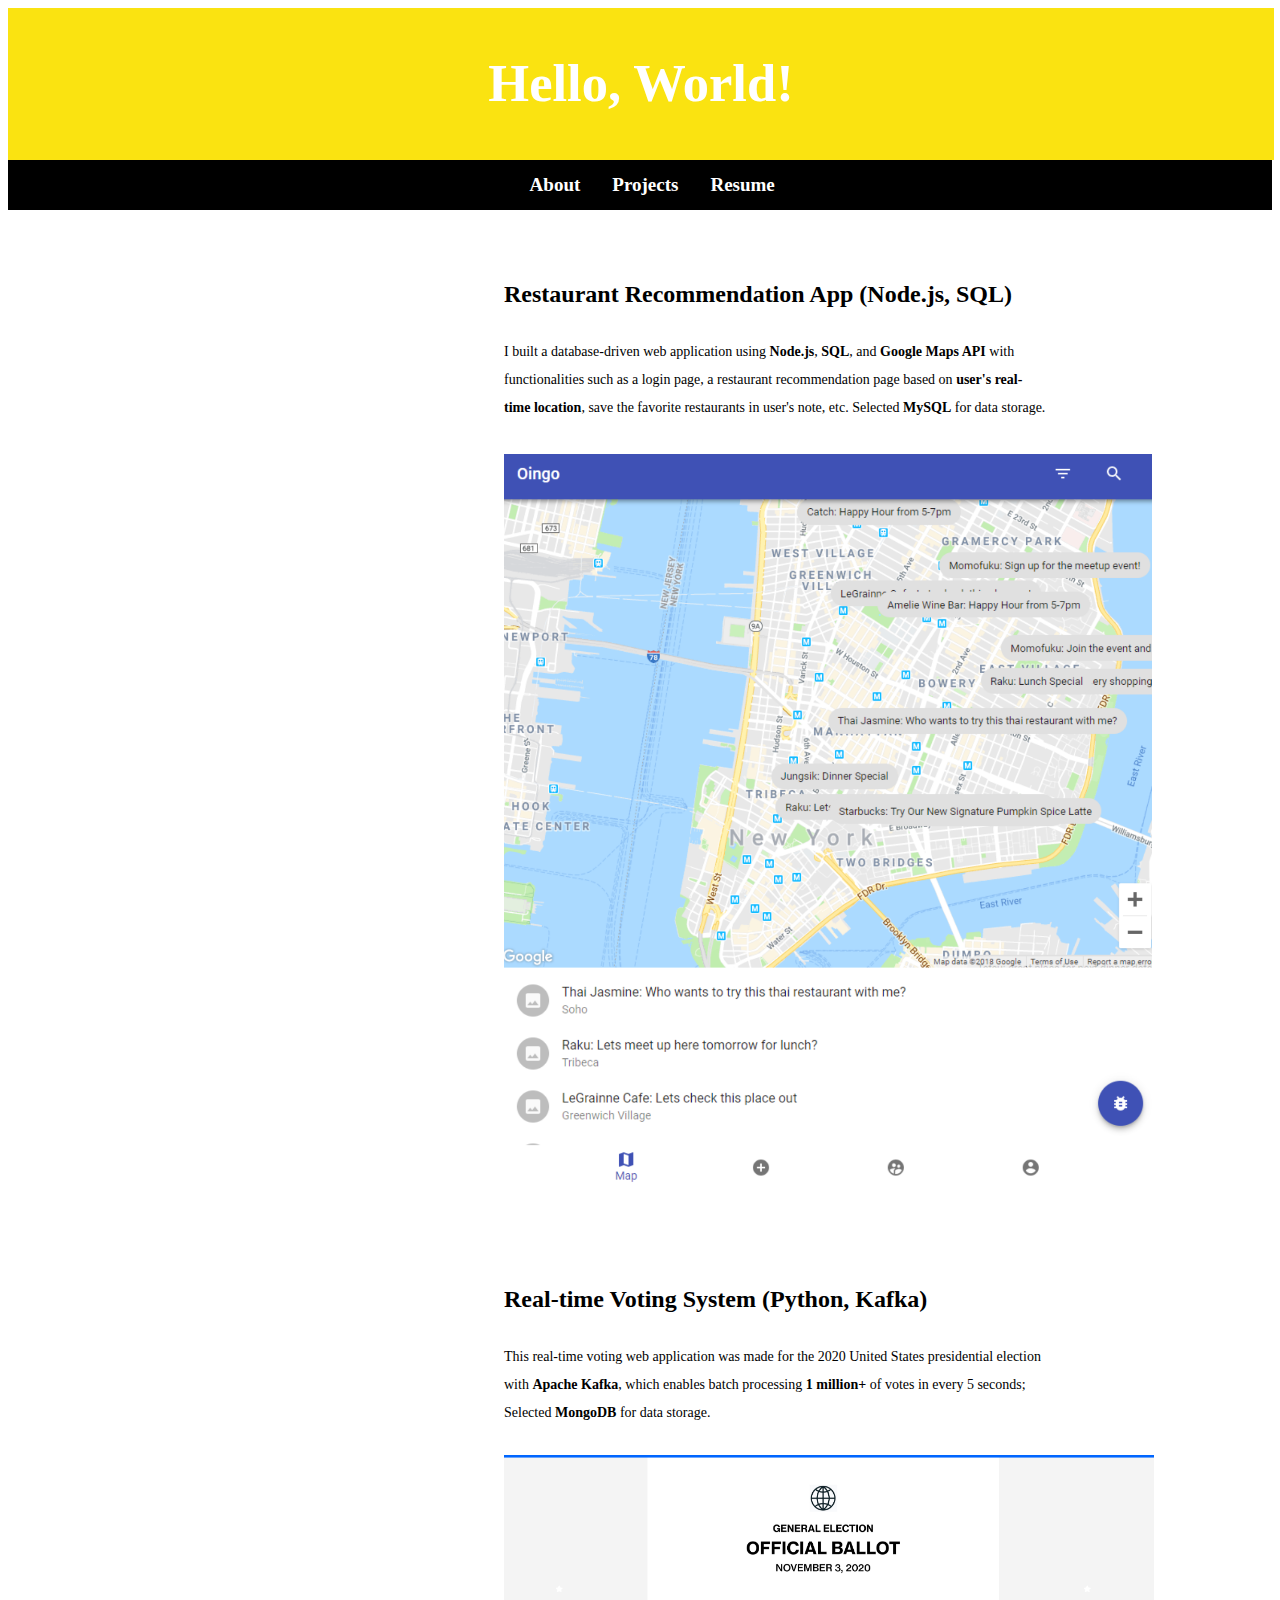
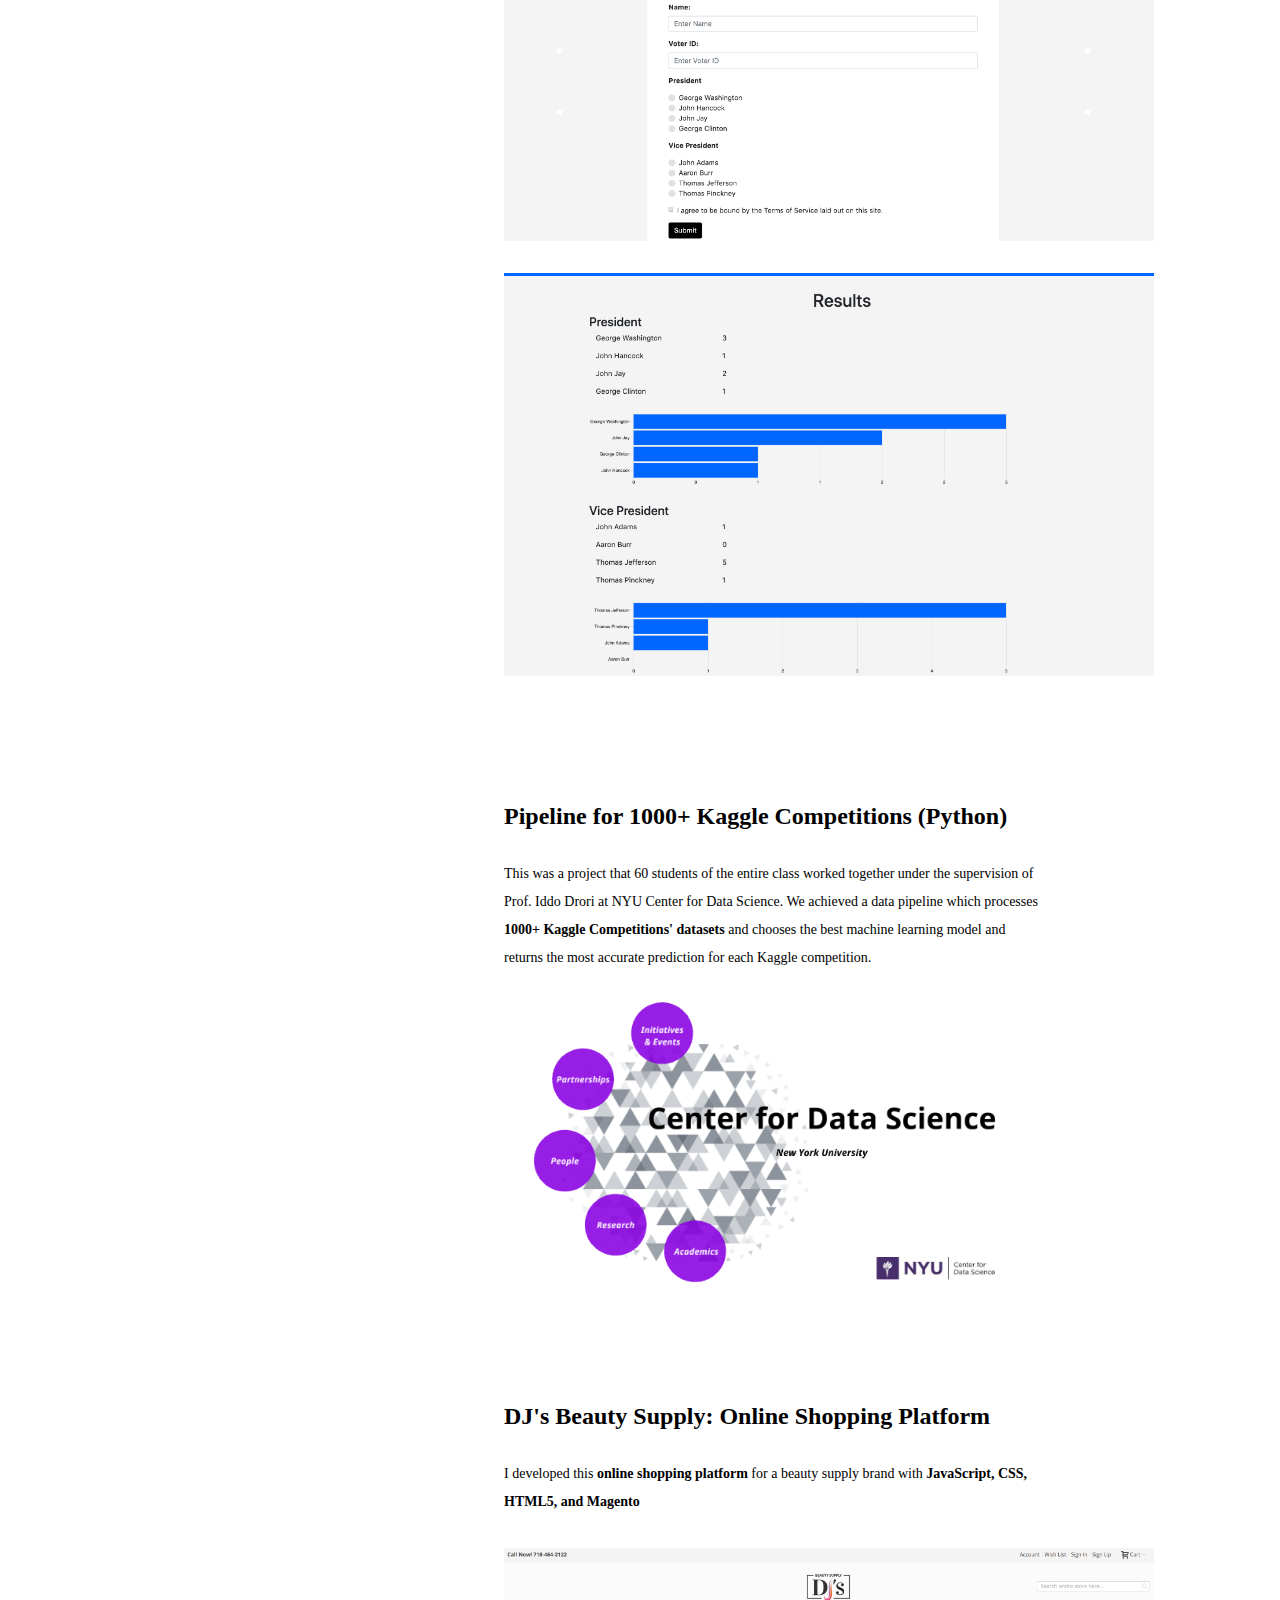
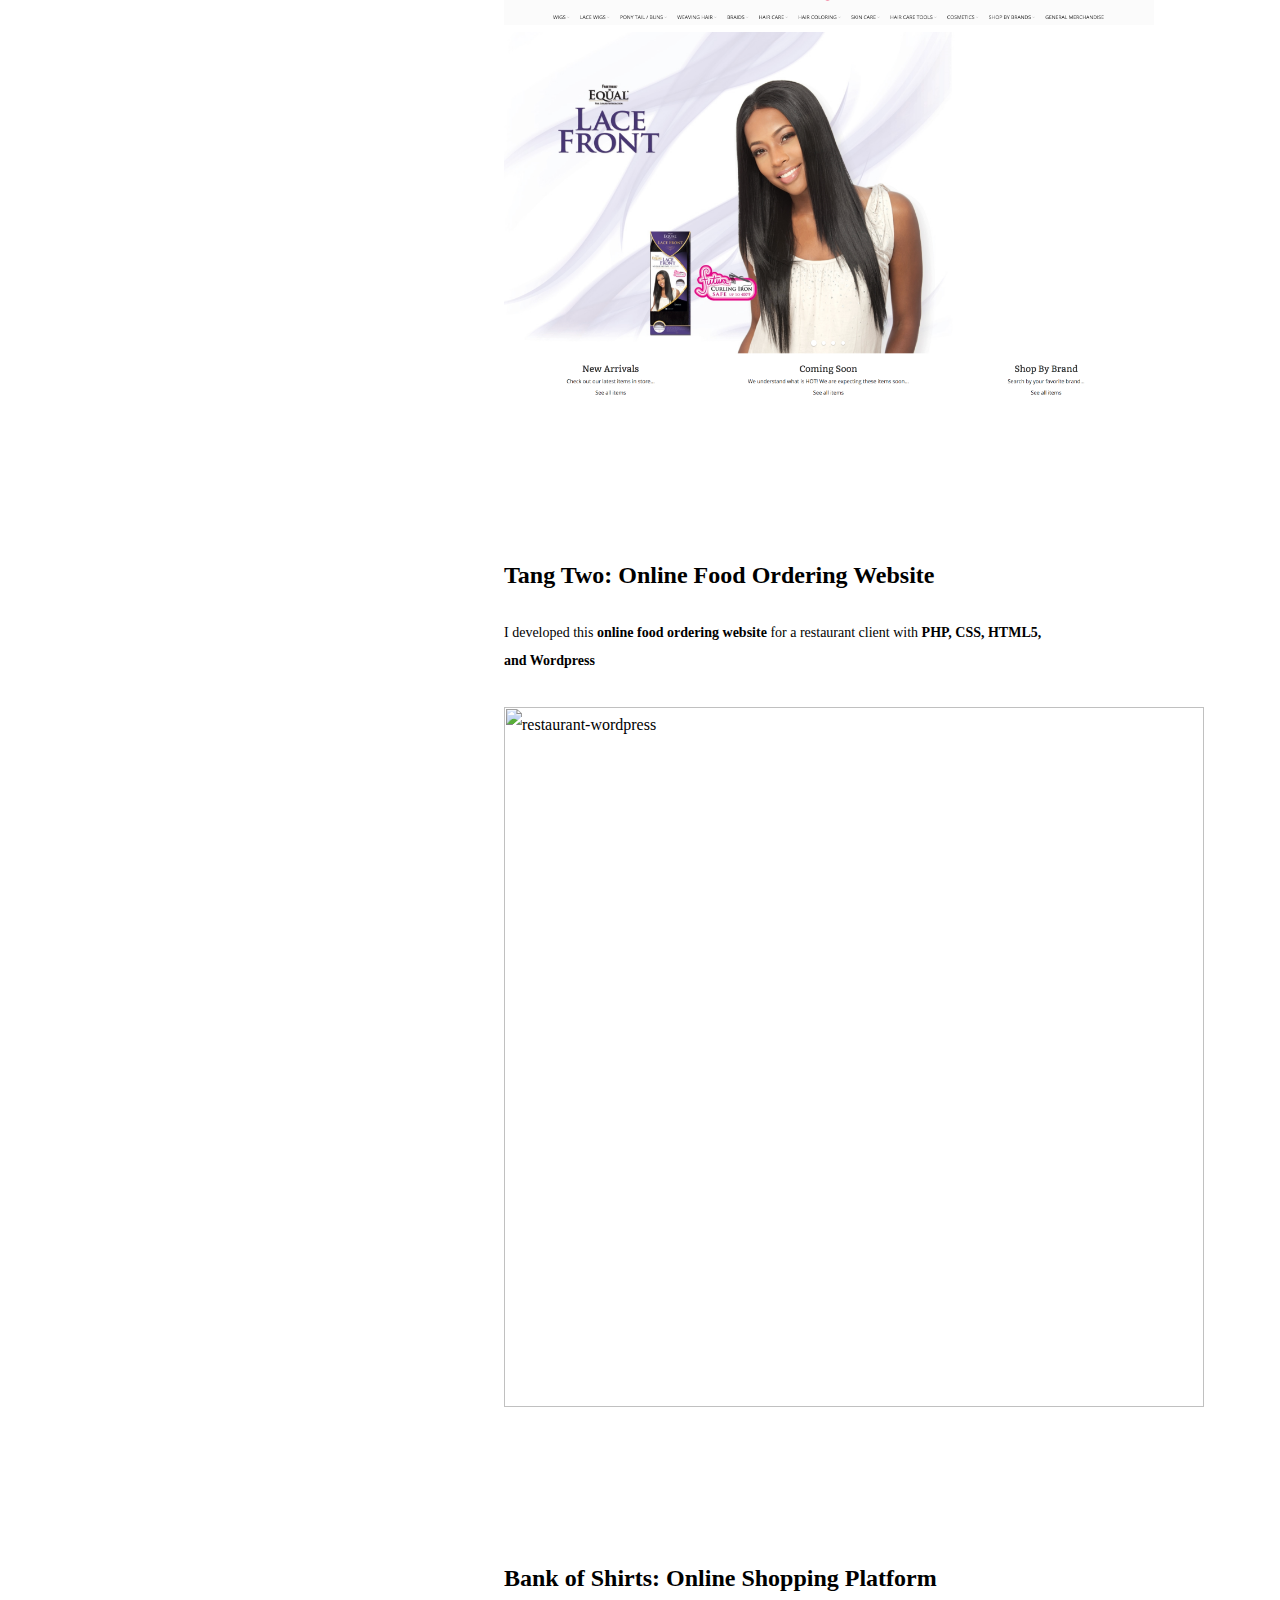
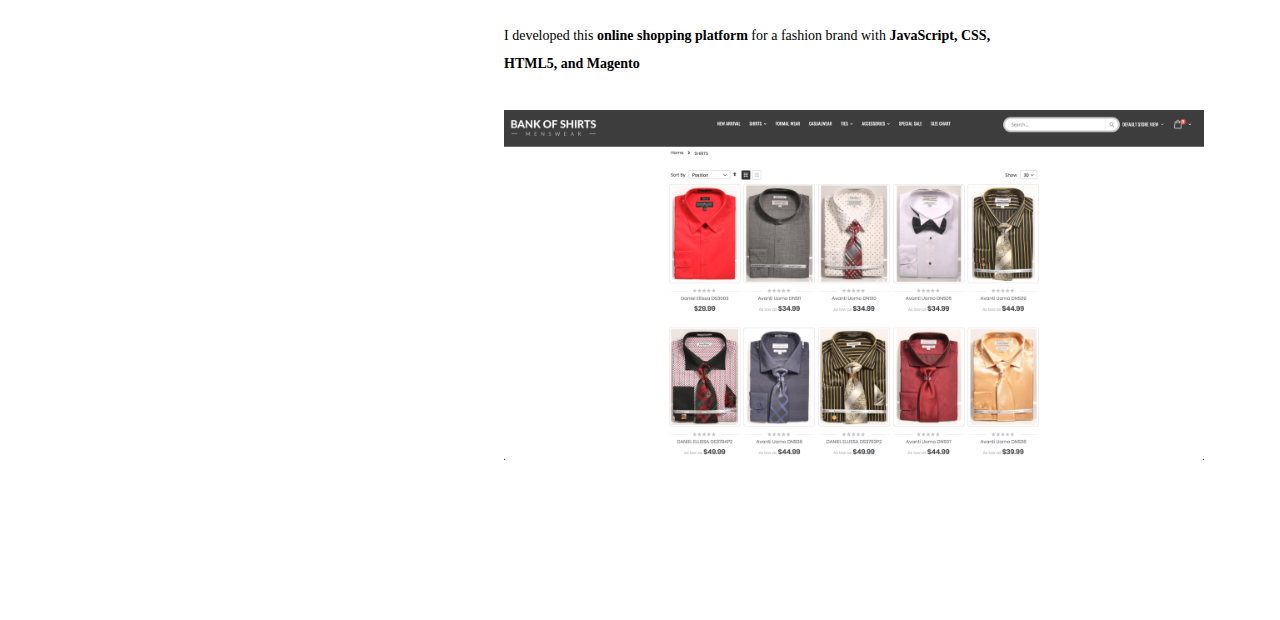
==== projects.html @ 658e8593 "edited picture size" ====
<html>
<head>
    <meta charset="UTF-8">
    <meta name="viewport"
          content="width=device-width, user-scalable=no, initial-scale=1.0, maximum-scale=1.0, minimum-scale=1.0">
    <meta http-equiv="X-UA-Compatible" content="ie=edge">
    <title>Jihee Che</title>
    <link rel="stylesheet" href="css/styles.css">
</head>
<body>
    <header><h2><a href="index" style="color: white">Hello, World!</a></h2></header>
    <div class="topnav">
        <b><a href="index">About</a></b>
        <b><a href="projects">Projects</a></b>
        <b><a href="static/Jihee_Che_Resume.pdf">Resume</a></b>
    </div>
    <article>
        <div class="main" id="projects">
            <h2 style="margin-top: 50px">Restaurant Recommendation App (Node.js, SQL)</h2>
                <p1>
                    I built a database-driven web application using <b>Node.js</b>, <b>SQL</b>, and <b>Google Maps API</b> with functionalities such as a login page,
                    a restaurant recommendation page based on <b>user's real-time location</b>, save the favorite restaurants in user's note, etc.
                    Selected <b>MySQL</b> for data storage.<br>
                </p1>
                <br>
                <img src="static/restaurant-recommendation.png" alt="restaurant-recommendation" width="650"><br><br><br>
            <h2>Real-time Voting System (Python, Kafka)</h2>
                <p1>
                    This real-time voting web application was made for the 2020 United States presidential election with <b>Apache Kafka</b>,
                    which enables batch processing <b>1 million+</b> of votes in every 5 seconds; Selected <b>MongoDB</b> for data storage.<br><br>
                </p1>
                <img src="static/vote-ballot.png" alt="vote-ballot" width="650"><br><br>
                <img src="static/vote-result.png" alt="vote-result" width="650"><br><br>
                <br><br>
            <h2>Pipeline for 1000+ Kaggle Competitions (Python)</h2>
                <p1>
                    This was a project that 60 students of the entire class worked together under the supervision of Prof. Iddo Drori at NYU Center for Data Science. We achieved a data pipeline which processes <b>1000+ Kaggle Competitions' datasets</b> and chooses the best machine learning
                    model and returns the most accurate prediction for each Kaggle competition.<br><br>
                </p1>
                <img src="static/nyu-ds.png" alt="nyu-data" width="550"><br><br><br>
            <h2>DJ's Beauty Supply: Online Shopping Platform</h2>
            <p1>I developed this <b>online shopping platform</b> for a beauty supply brand with <b>JavaScript, CSS, HTML5, and Magento</b></p1><br><br>
                <img src="static/djs.png" alt="djs" width="650"><br><br><br><br><br>
            <h2>Tang Two: Online Food Ordering Website</h2>
            <p1>I developed this <b>online food ordering website</b> for a restaurant client with <b>PHP, CSS, HTML5, and Wordpress</b></p1><br><br>
                <img src="static/restaurant-wordpress.png" alt="restaurant-wordpress" width="700"><br><br><br><br><br>
            <h2>Bank of Shirts: Online Shopping Platform</h2>
            <p1>I developed this <b>online shopping platform</b> for a fashion brand with <b>JavaScript, CSS, HTML5, and Magento</b></p1><br><br>
                <img src="static/new-top.png" alt="new-top" width="700"><br><br><br><br><br><br>
        </div>
    </article>
</body>
</html>
---- css/styles.css ----
header {
    /*background-color: #ffe812;*/
    background-color: #fae311;
    padding: 1px;
    text-align: center;
    font-size: 35px;
    color: white;
    height: 17%;
    width: 100%;
}

.topnav {
    overflow: hidden;
    background-color: black;
    padding-left: 40%;
}

.topnav a {
    float: left;
    color: white;
    text-align: center;
    padding: 14px 16px;
    text-decoration: none;
    font-size: 19px;
}

nav {
    float: left;
    /*width: 100px;*/
    /*height: 100%;*/
    width: 100%;
    height: 50px;
    background: black;
    padding: 100px;
    font-size: 22px;
    color: white;
}

nav ul {
    list-style-type: none;
    padding: 0px;
}

article {
    float: left;
    padding-top: 10px;
    padding-left: 456px;
    width: 46%;
    background-color: white;
    height: 300px;
    line-height: 1.6;
}

section: after {
    content: "";
    display: table;
    clear: both;
}

footer {
    background-color: #fae311;
    padding: 10px;
    text-align: center;
    color: white;
}


@media (max-width: 1149px) {
    header {
        font-size: 20px;
        height: 90px;
        width: 100%;
        margin-top: 0%;
    }

    .topnav {
        padding-left: 34%;
    }

    nav {
        width: 80%;
        height: 1px;
    }

    nav ul {
        margin-top: -50px;
        margin-bottom: 100px;
        font-size: 16px;
    }

    article {
        width: 1000px;
        padding-left: 0px;
    }

    img {
        width: 600px;
    }

    #ryan {
        width: 300px;
    }
}



@media (max-width: 590px) {
    header {
        font-size: 20px;
        height: 90px;
        width: 100%;
        margin-top: 0%;
    }

    .topnav {
        padding-left: 15%;
    }

    nav {
        width: 80%;
        height: 1px;
    }

    nav ul {
        margin-top: -50px;
        margin-bottom: 100px;
        font-size: 17px;
        padding-left: 0px;
    }

    article {
        width: 460px;
        padding-left: 0px;
    }

    img {
        width: 400px;
    }

    #ryan {
        width: 300px;
    }
}

/* For desktop: */
.col-1 {width: 8.33%;}
.col-2 {width: 16.66%;}
.col-3 {width: 25%;}
.col-4 {width: 33.33%;}
.col-5 {width: 41.66%;}
.col-6 {width: 50%;}
.col-7 {width: 58.33%;}
.col-8 {width: 66.66%;}
.col-9 {width: 75%;}
.col-10 {width: 83.33%;}
.col-11 {width: 91.66%;}
.col-12 {width: 100%;}

@media only screen and (max-width: 768px) {
    /* For mobile phones: */
    [class*="col-"] {
        width: 100%;
    }
}


body {
    background-color: white;
    font-family: Verdana;
}
h1 {
    color: black;
}

h2 {
    color: black;
}
h3 {
    color: dodgerblue;
}

p1 {
    color: black;
    font-size: 14px;
    /*padding: 30px;*/
    margin-top: 30px;
    margin-bottom: 30px;
}

p2 {
    color: dodgerblue;
    font-size: 14px;
    /*padding: 30px;*/
    margin-top: 30px;
    margin-bottom: 30px;
}

.main {
    margin-top: 30px;
    margin-bottom: 70px;
    padding-left: 40px;
    line-height: 2.0;
}

a:link {
    text-decoration: none;
}
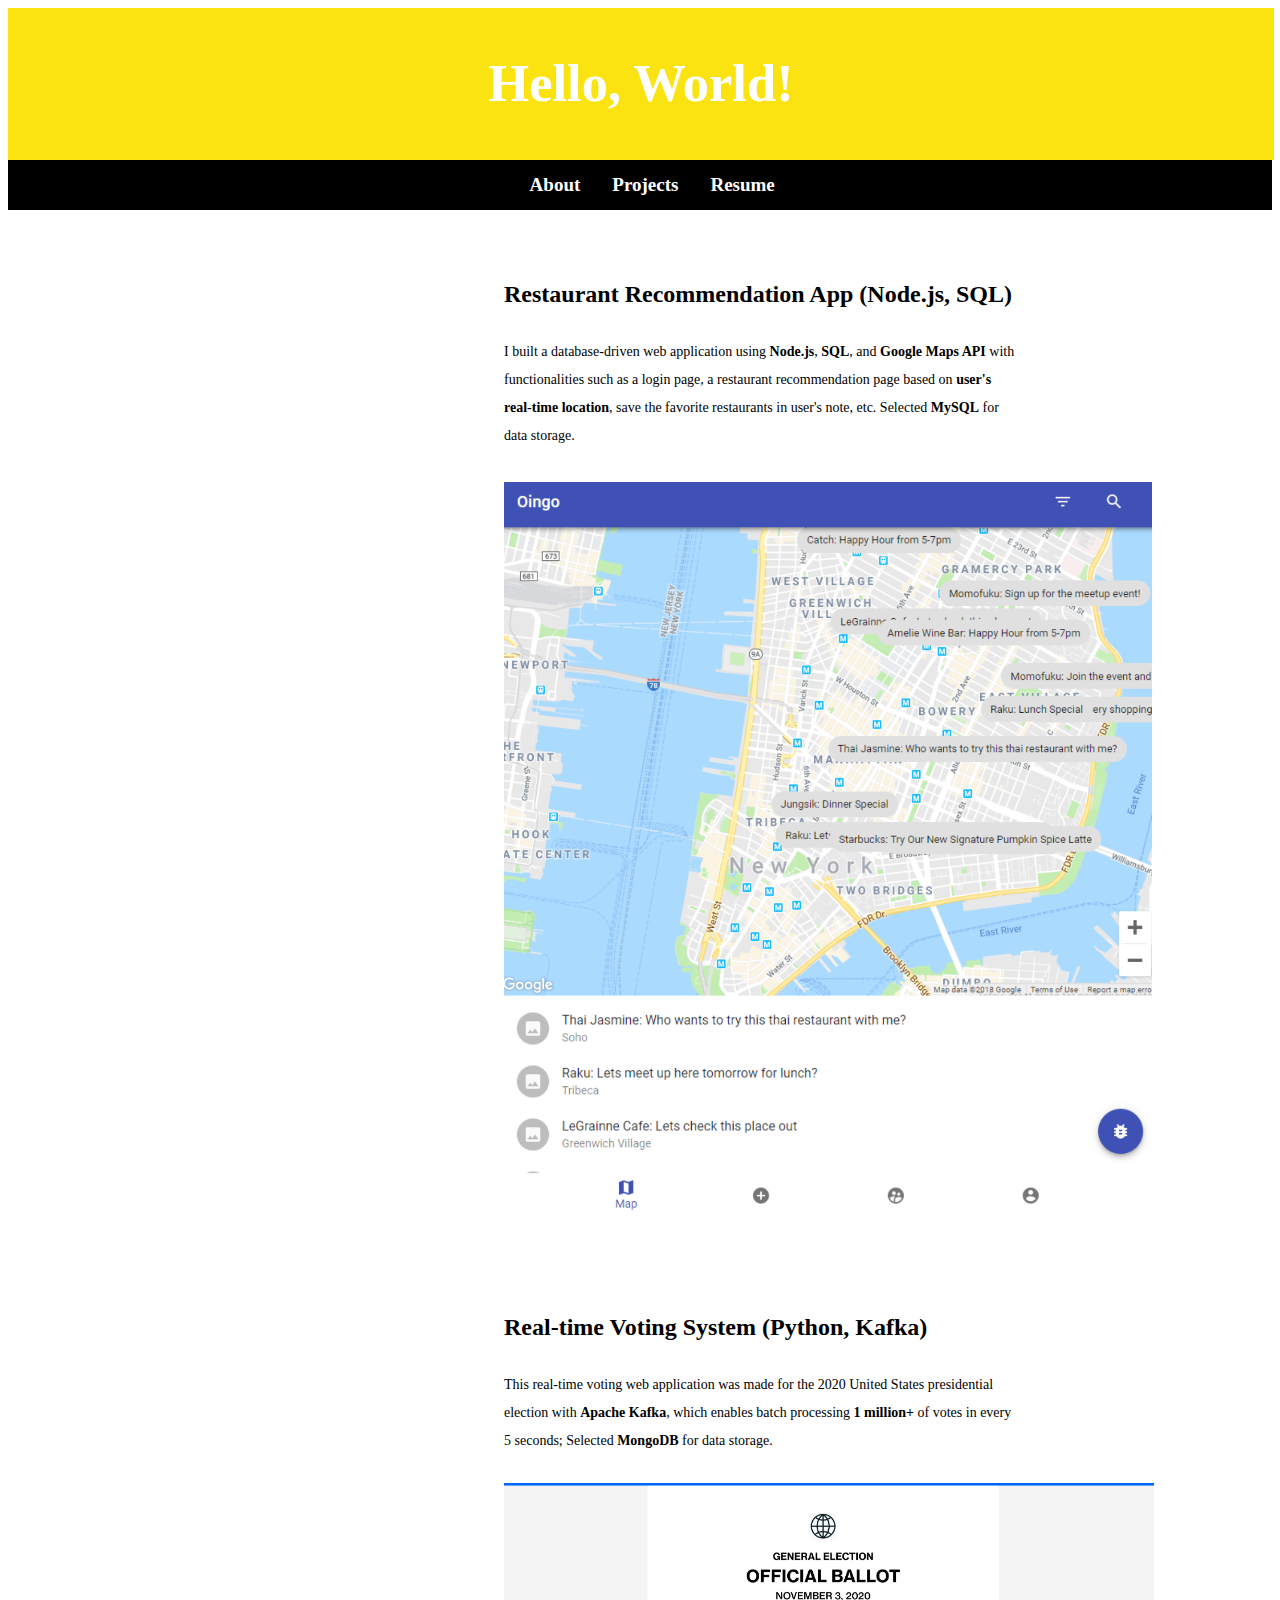
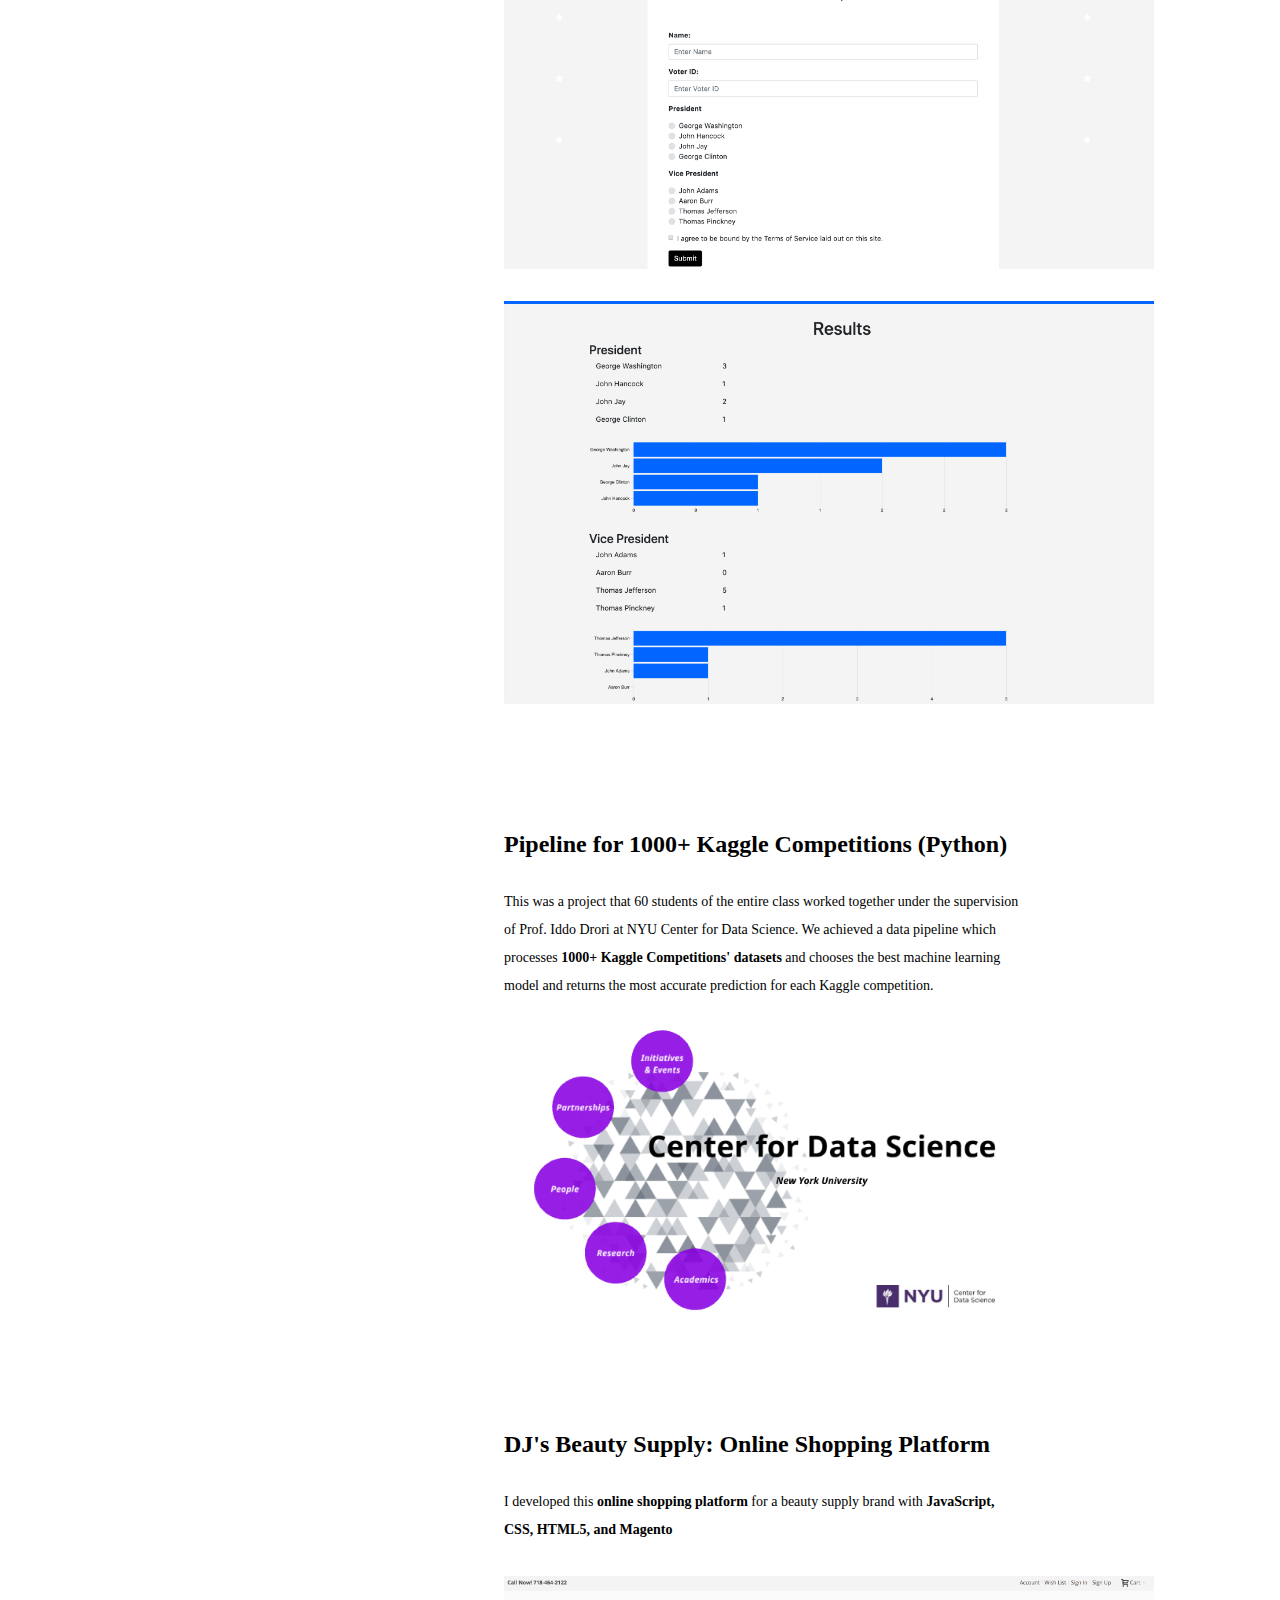
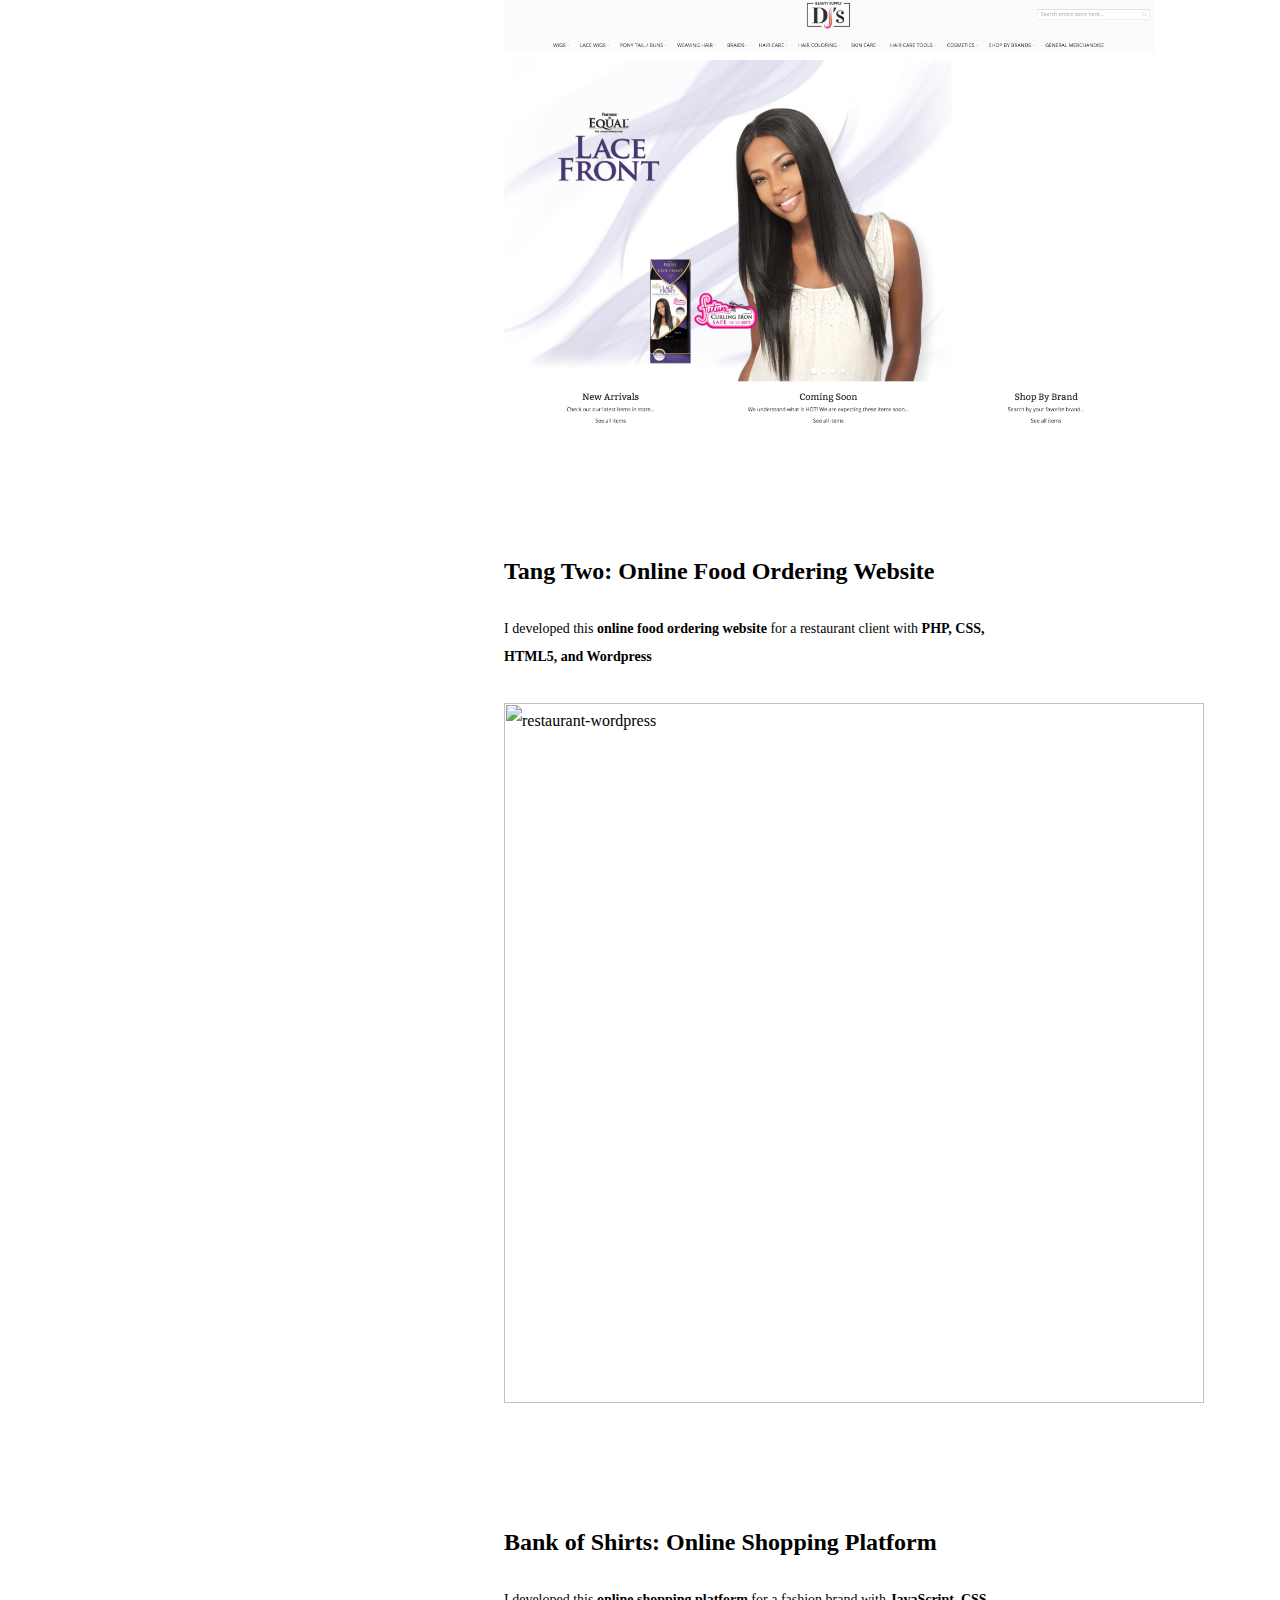
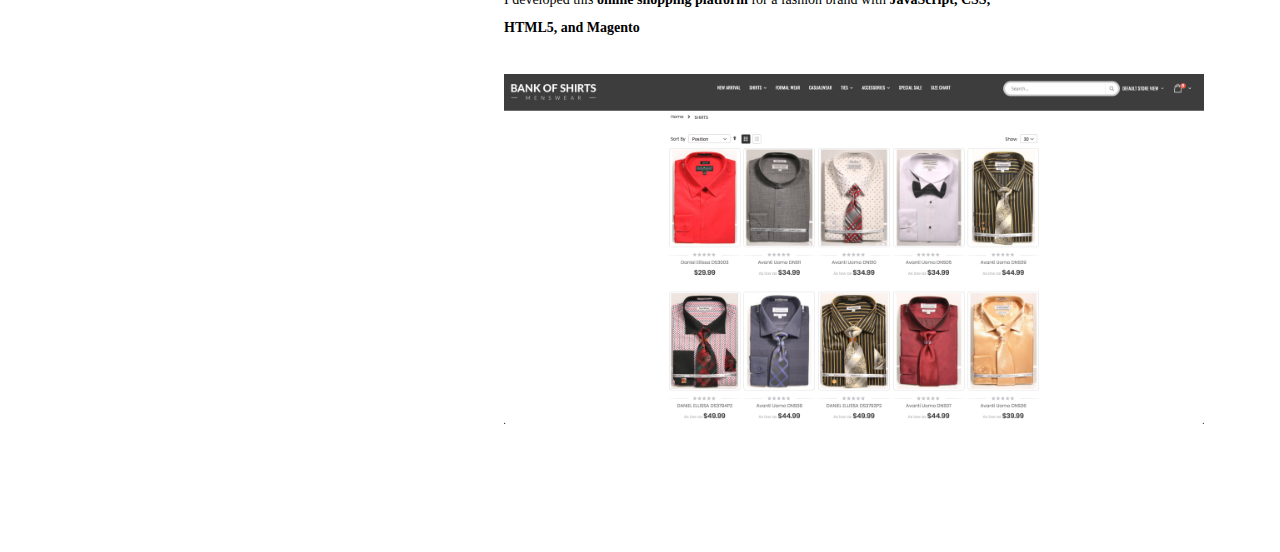
==== commit 07f08809: "edited projects page" ====
--- a/projects.html
+++ b/projects.html
@@ -40,13 +40,13 @@
                 <img src="static/nyu-ds.png" alt="nyu-data" width="550"><br><br><br>
             <h2>DJ's Beauty Supply: Online Shopping Platform</h2>
             <p1>I developed this <b>online shopping platform</b> for a beauty supply brand with <b>JavaScript, CSS, HTML5, and Magento</b></p1><br><br>
-                <img src="static/djs.png" alt="djs" width="650"><br><br><br><br><br>
+                <img src="static/djs.png" alt="djs" width="650"><br><br><br><br>
             <h2>Tang Two: Online Food Ordering Website</h2>
             <p1>I developed this <b>online food ordering website</b> for a restaurant client with <b>PHP, CSS, HTML5, and Wordpress</b></p1><br><br>
-                <img src="static/restaurant-wordpress.png" alt="restaurant-wordpress" width="700"><br><br><br><br><br>
+                <img src="static/restaurant-wordpress.png" alt="restaurant-wordpress" width="700"><br><br><br><br>
             <h2>Bank of Shirts: Online Shopping Platform</h2>
             <p1>I developed this <b>online shopping platform</b> for a fashion brand with <b>JavaScript, CSS, HTML5, and Magento</b></p1><br><br>
-                <img src="static/new-top.png" alt="new-top" width="700"><br><br><br><br><br><br>
+                <img src="static/new-top.png" alt="new-top" width="700"><br><br><br><br><br>
         </div>
     </article>
 </body>
--- a/css/styles.css
+++ b/css/styles.css
@@ -45,7 +45,7 @@
     float: left;
     padding-top: 10px;
     padding-left: 456px;
-    width: 46%;
+    width: 44%;
     background-color: white;
     height: 300px;
     line-height: 1.6;
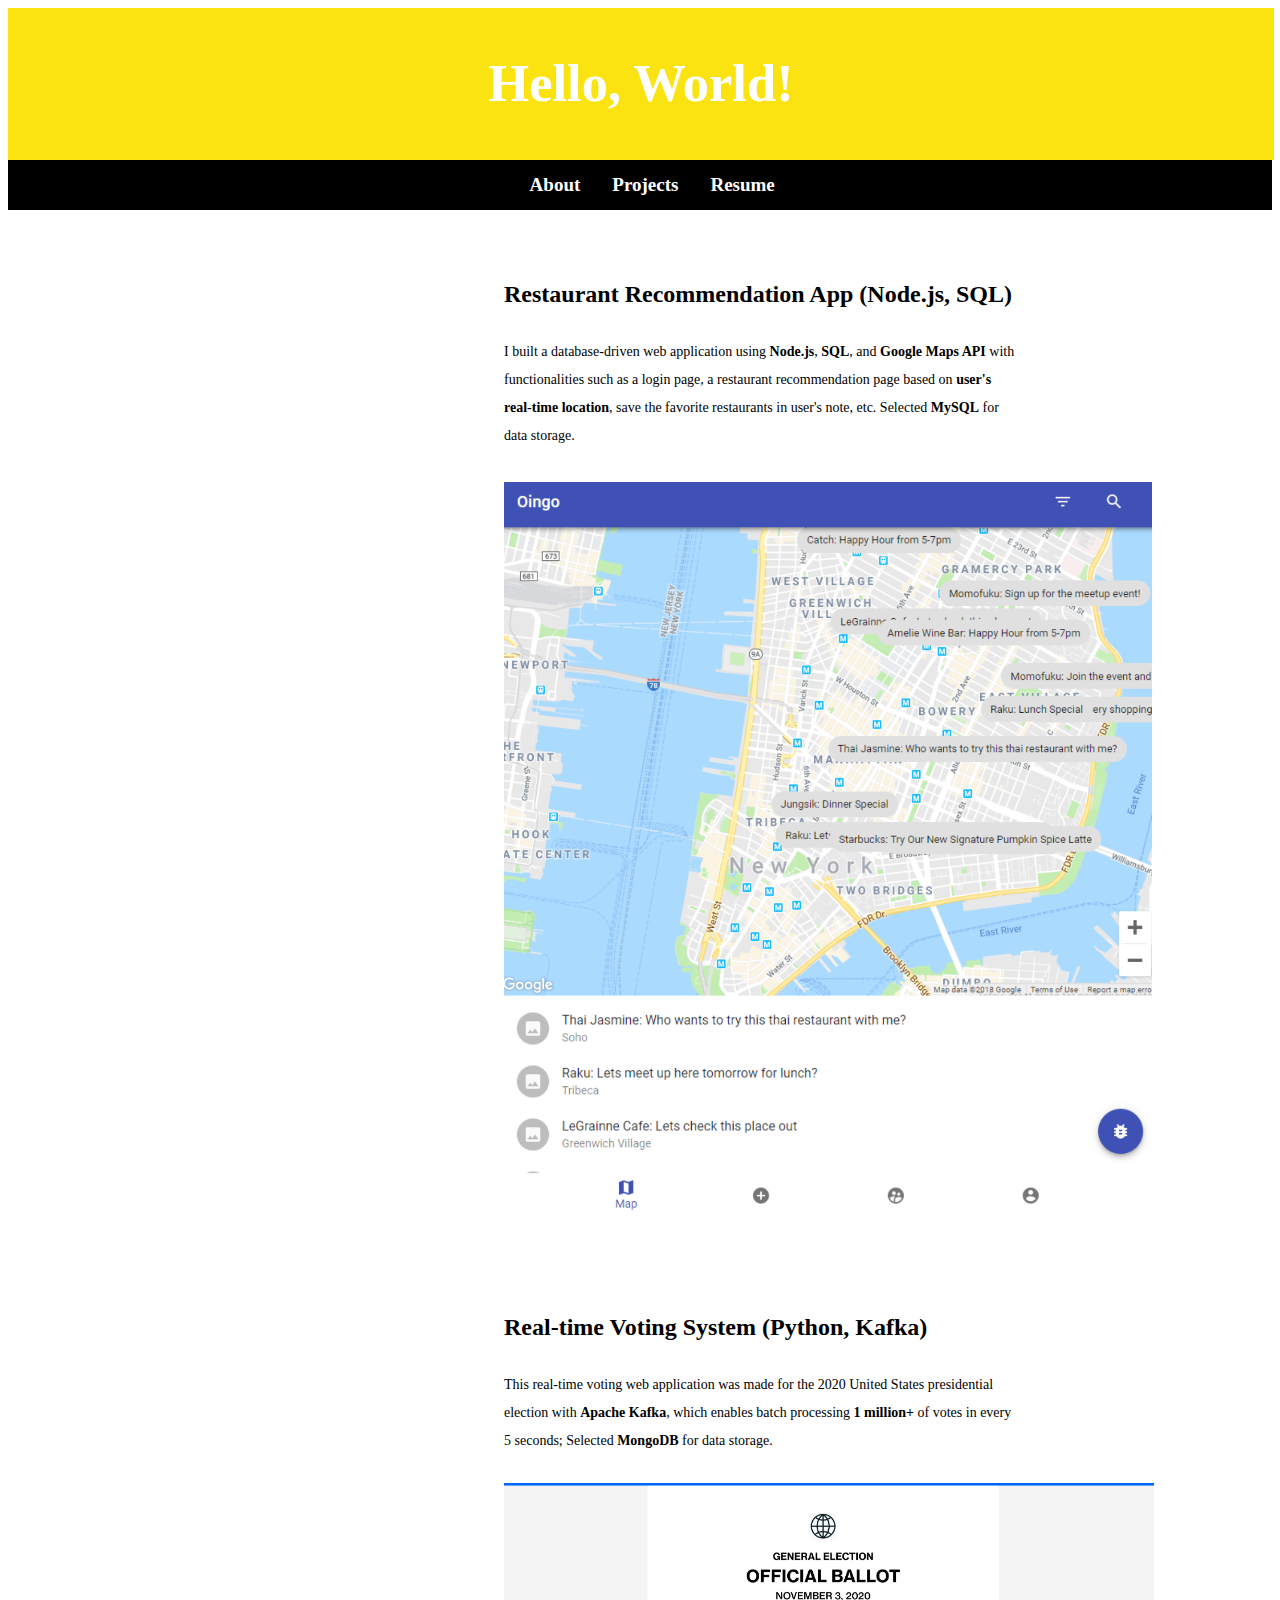
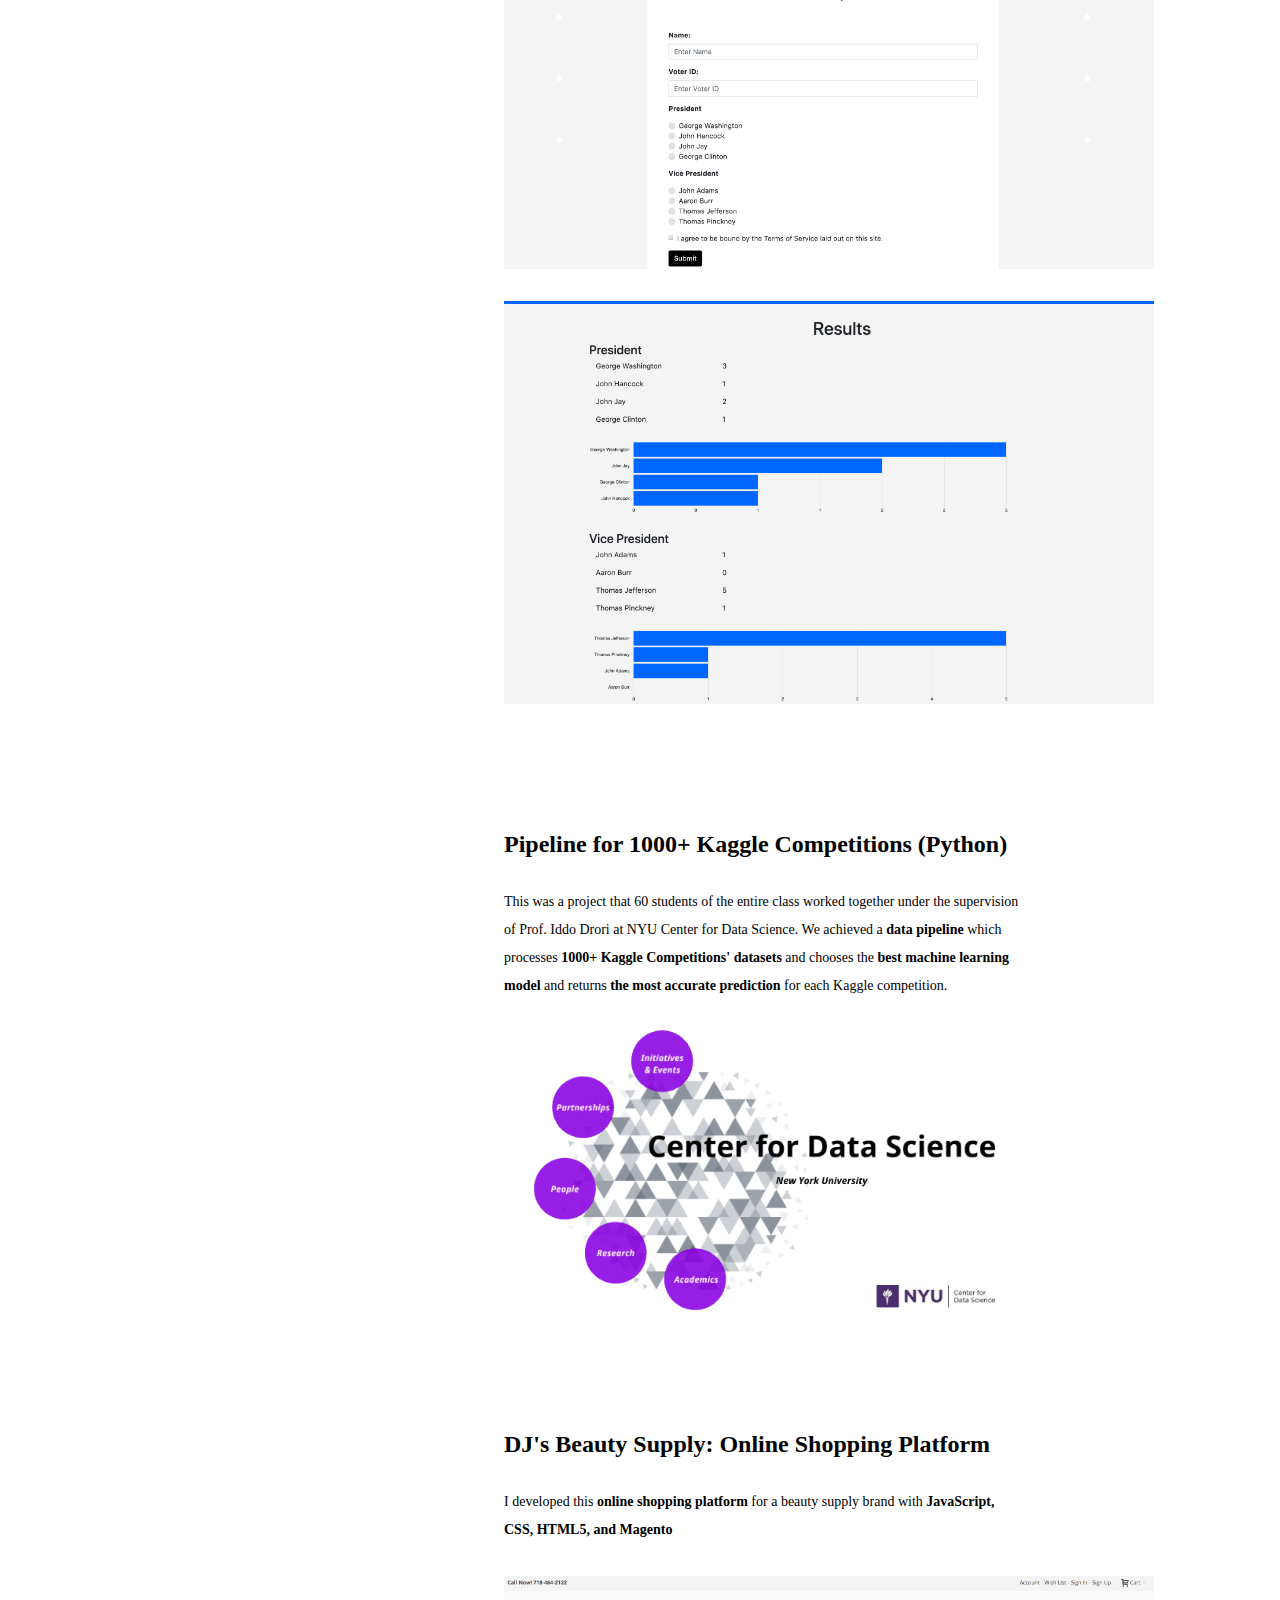
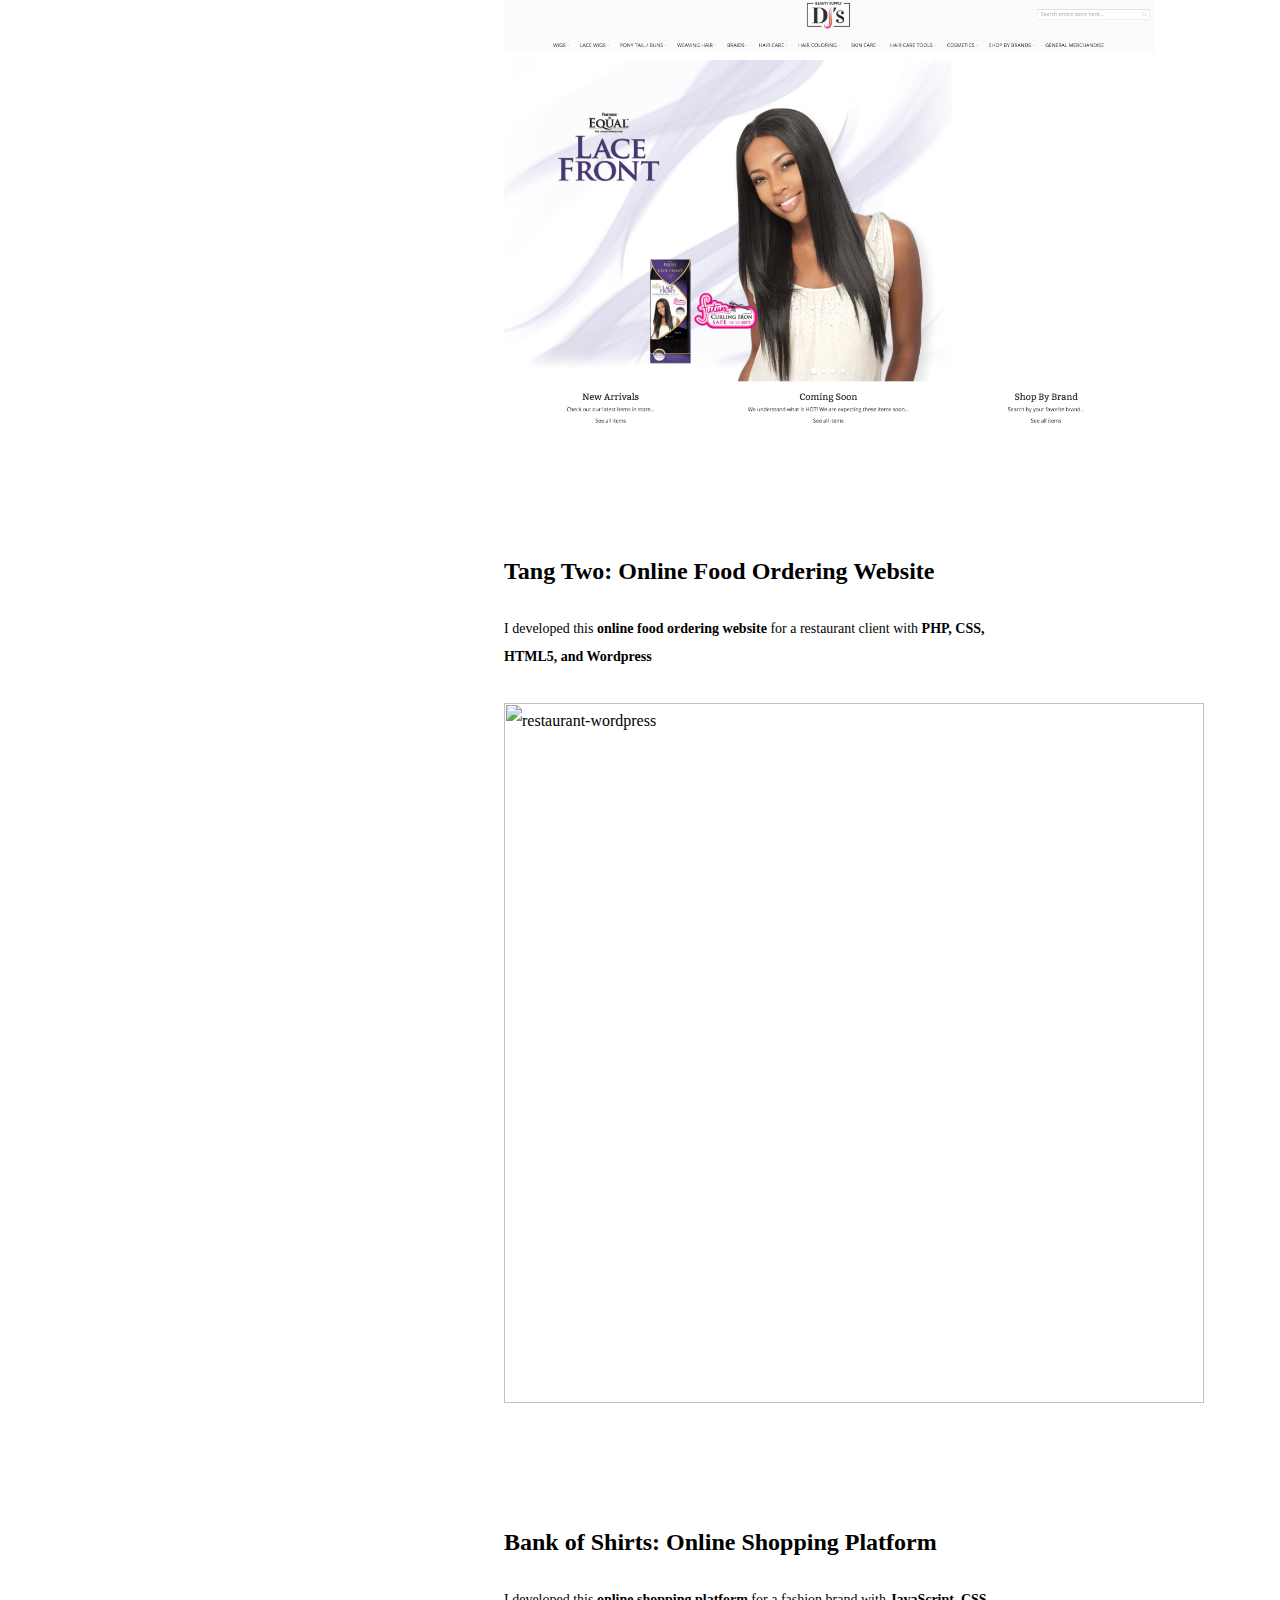
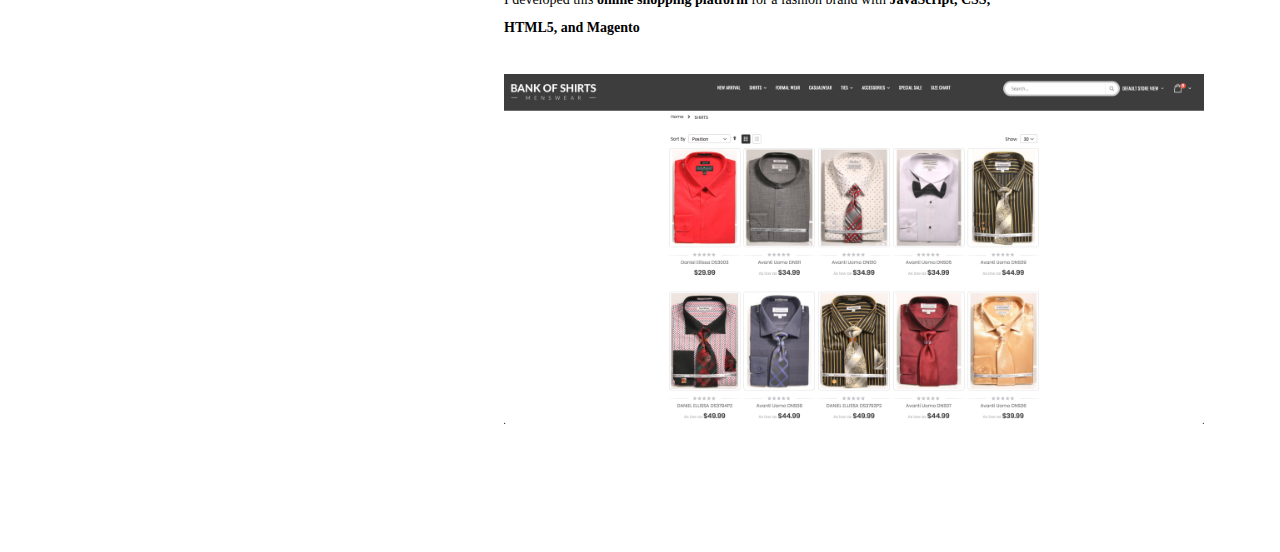
==== commit 9fa31432: "edited projects page" ====
--- a/projects.html
+++ b/projects.html
@@ -34,8 +34,9 @@
                 <br><br>
             <h2>Pipeline for 1000+ Kaggle Competitions (Python)</h2>
                 <p1>
-                    This was a project that 60 students of the entire class worked together under the supervision of Prof. Iddo Drori at NYU Center for Data Science. We achieved a data pipeline which processes <b>1000+ Kaggle Competitions' datasets</b> and chooses the best machine learning
-                    model and returns the most accurate prediction for each Kaggle competition.<br><br>
+                    This was a project that 60 students of the entire class worked together under the supervision of Prof. Iddo Drori at NYU Center for Data Science.
+                    We achieved a <b>data pipeline</b> which processes <b>1000+ Kaggle Competitions' datasets</b> and chooses the <b>best machine learning
+                    model</b> and returns <b>the most accurate prediction</b> for each Kaggle competition.<br><br>
                 </p1>
                 <img src="static/nyu-ds.png" alt="nyu-data" width="550"><br><br><br>
             <h2>DJ's Beauty Supply: Online Shopping Platform</h2>
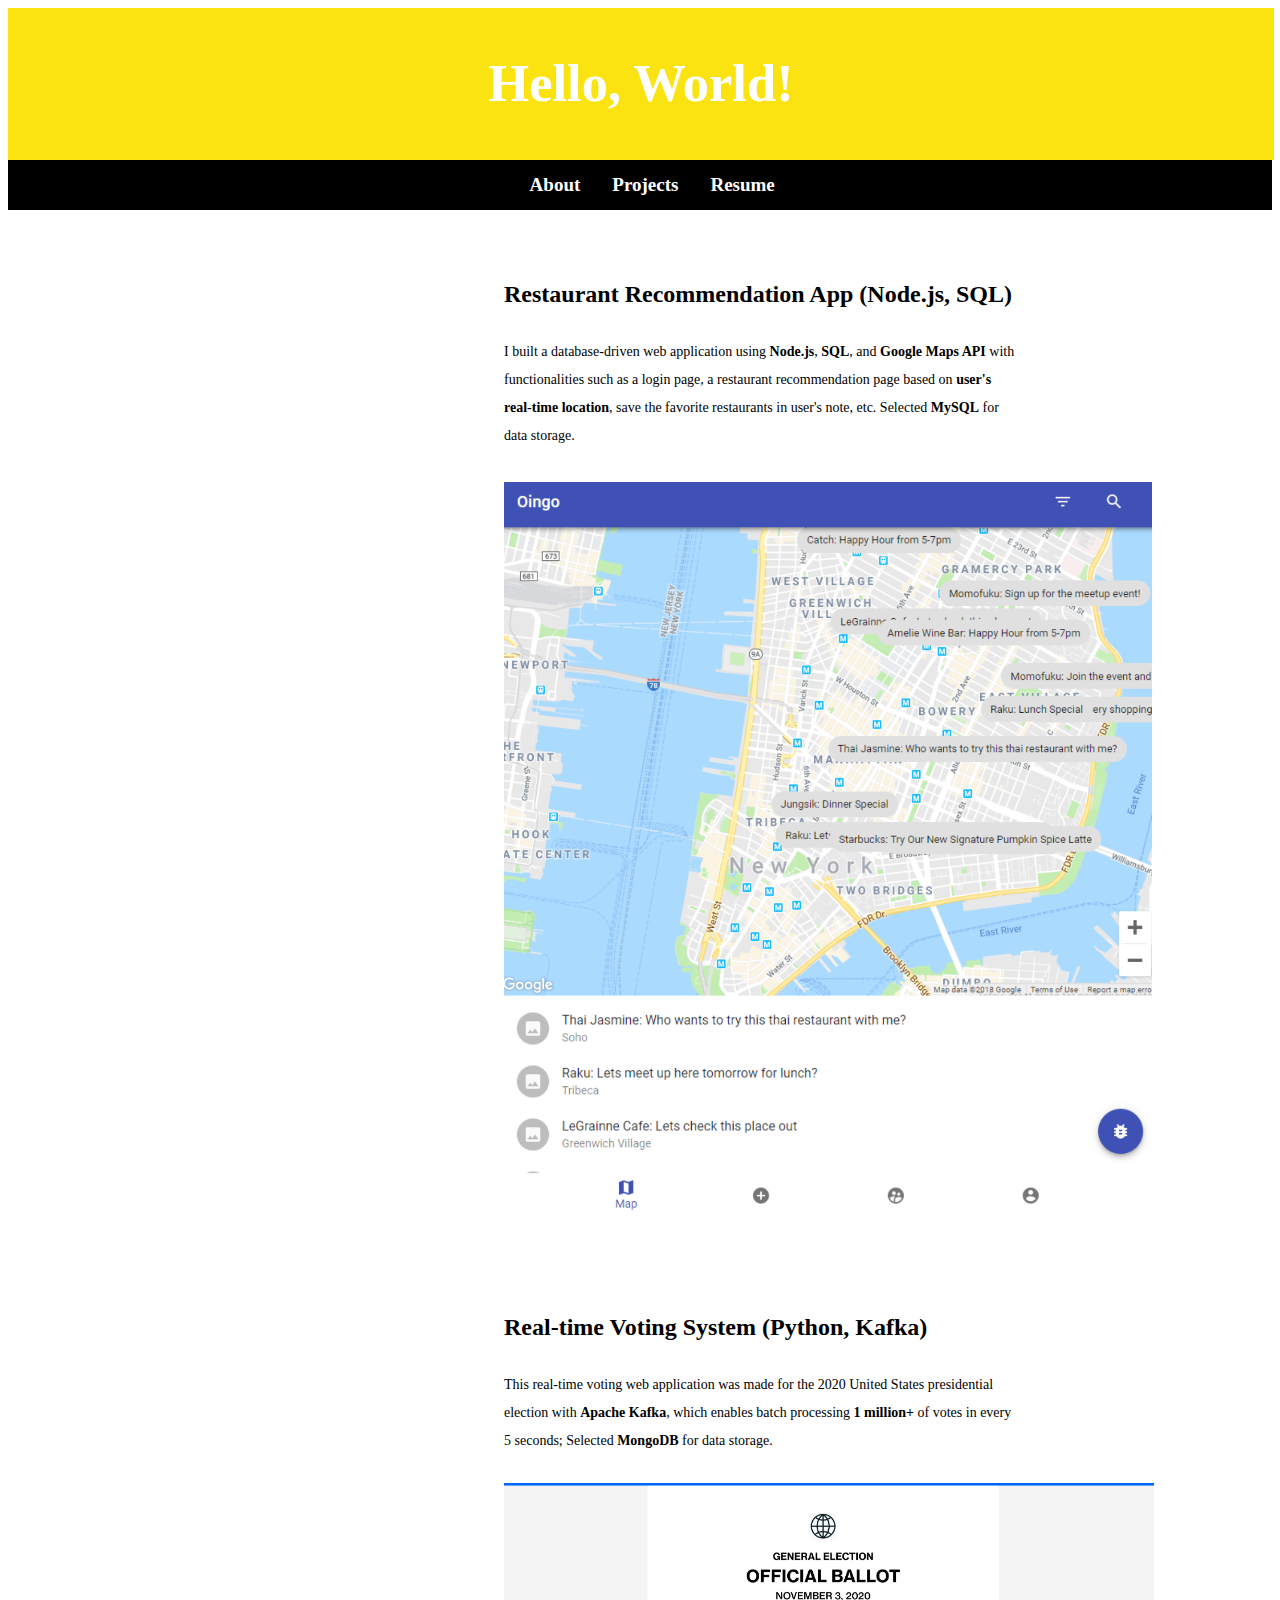
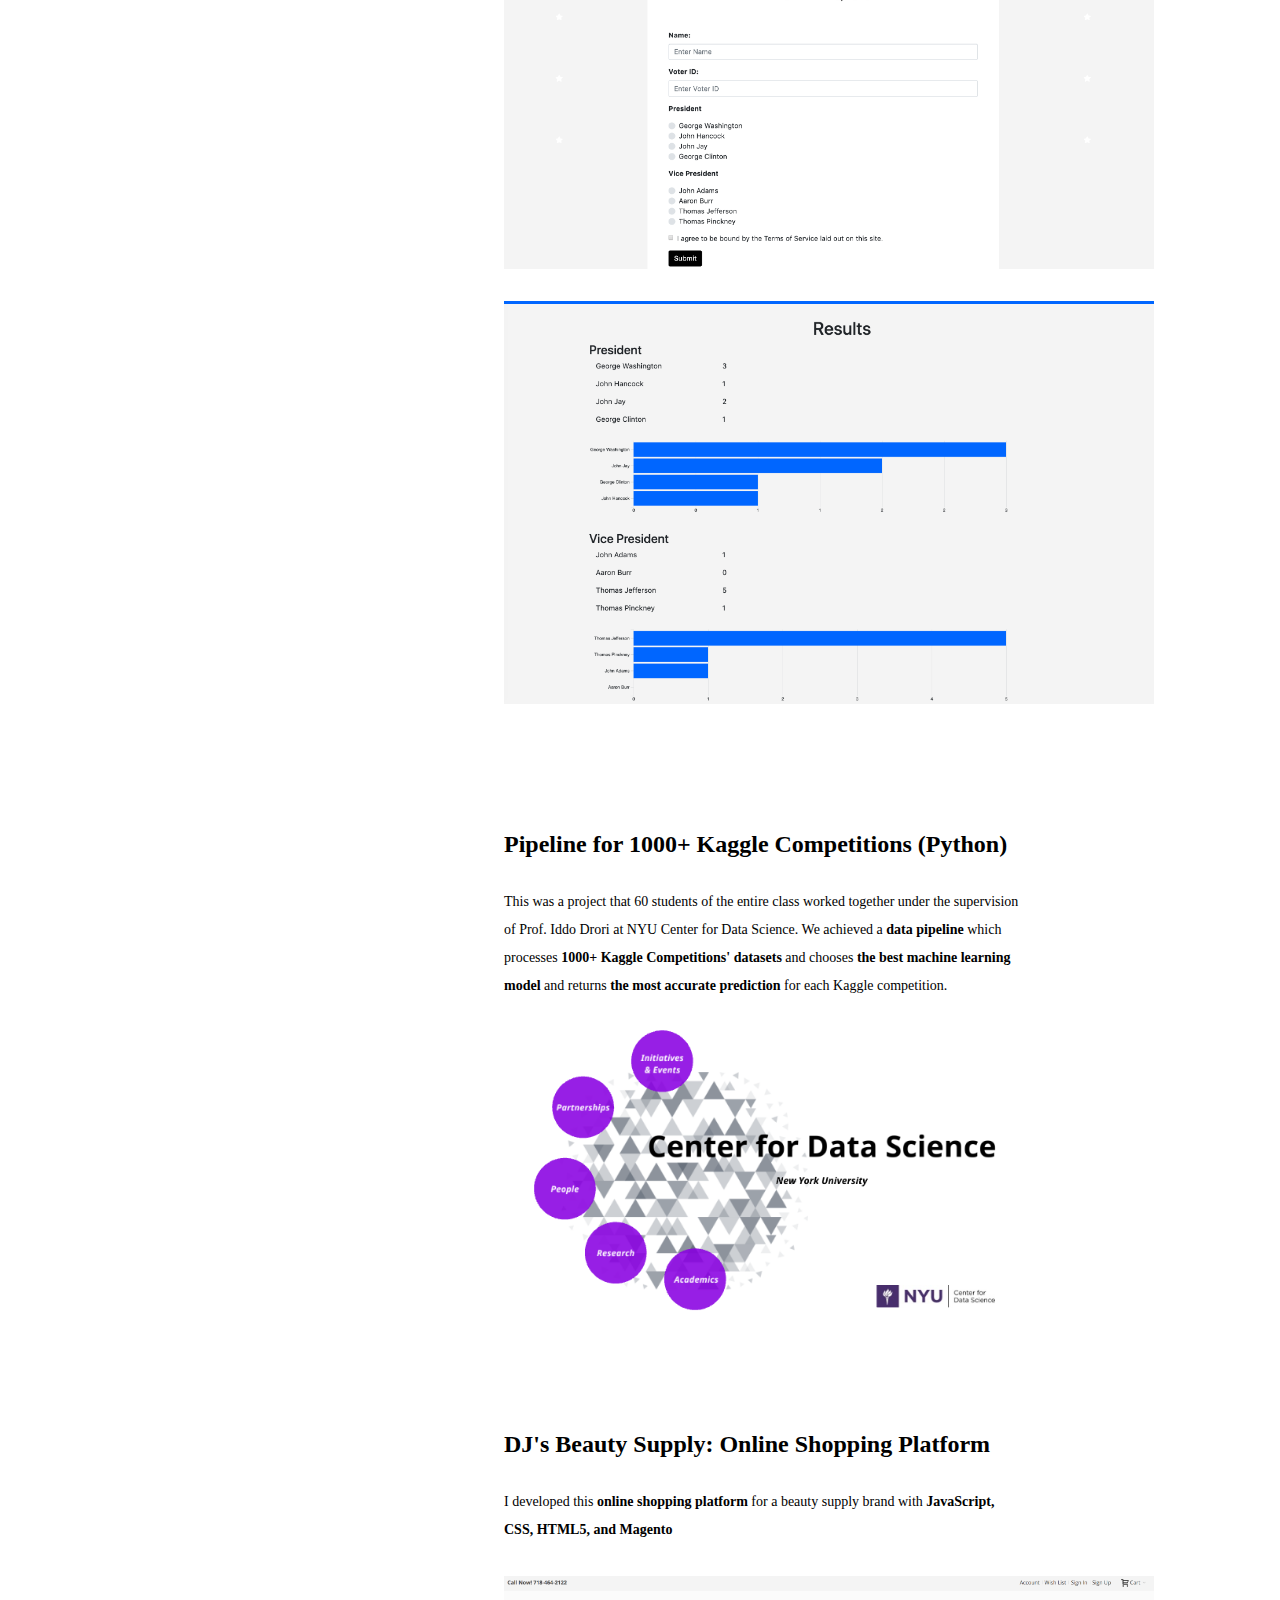
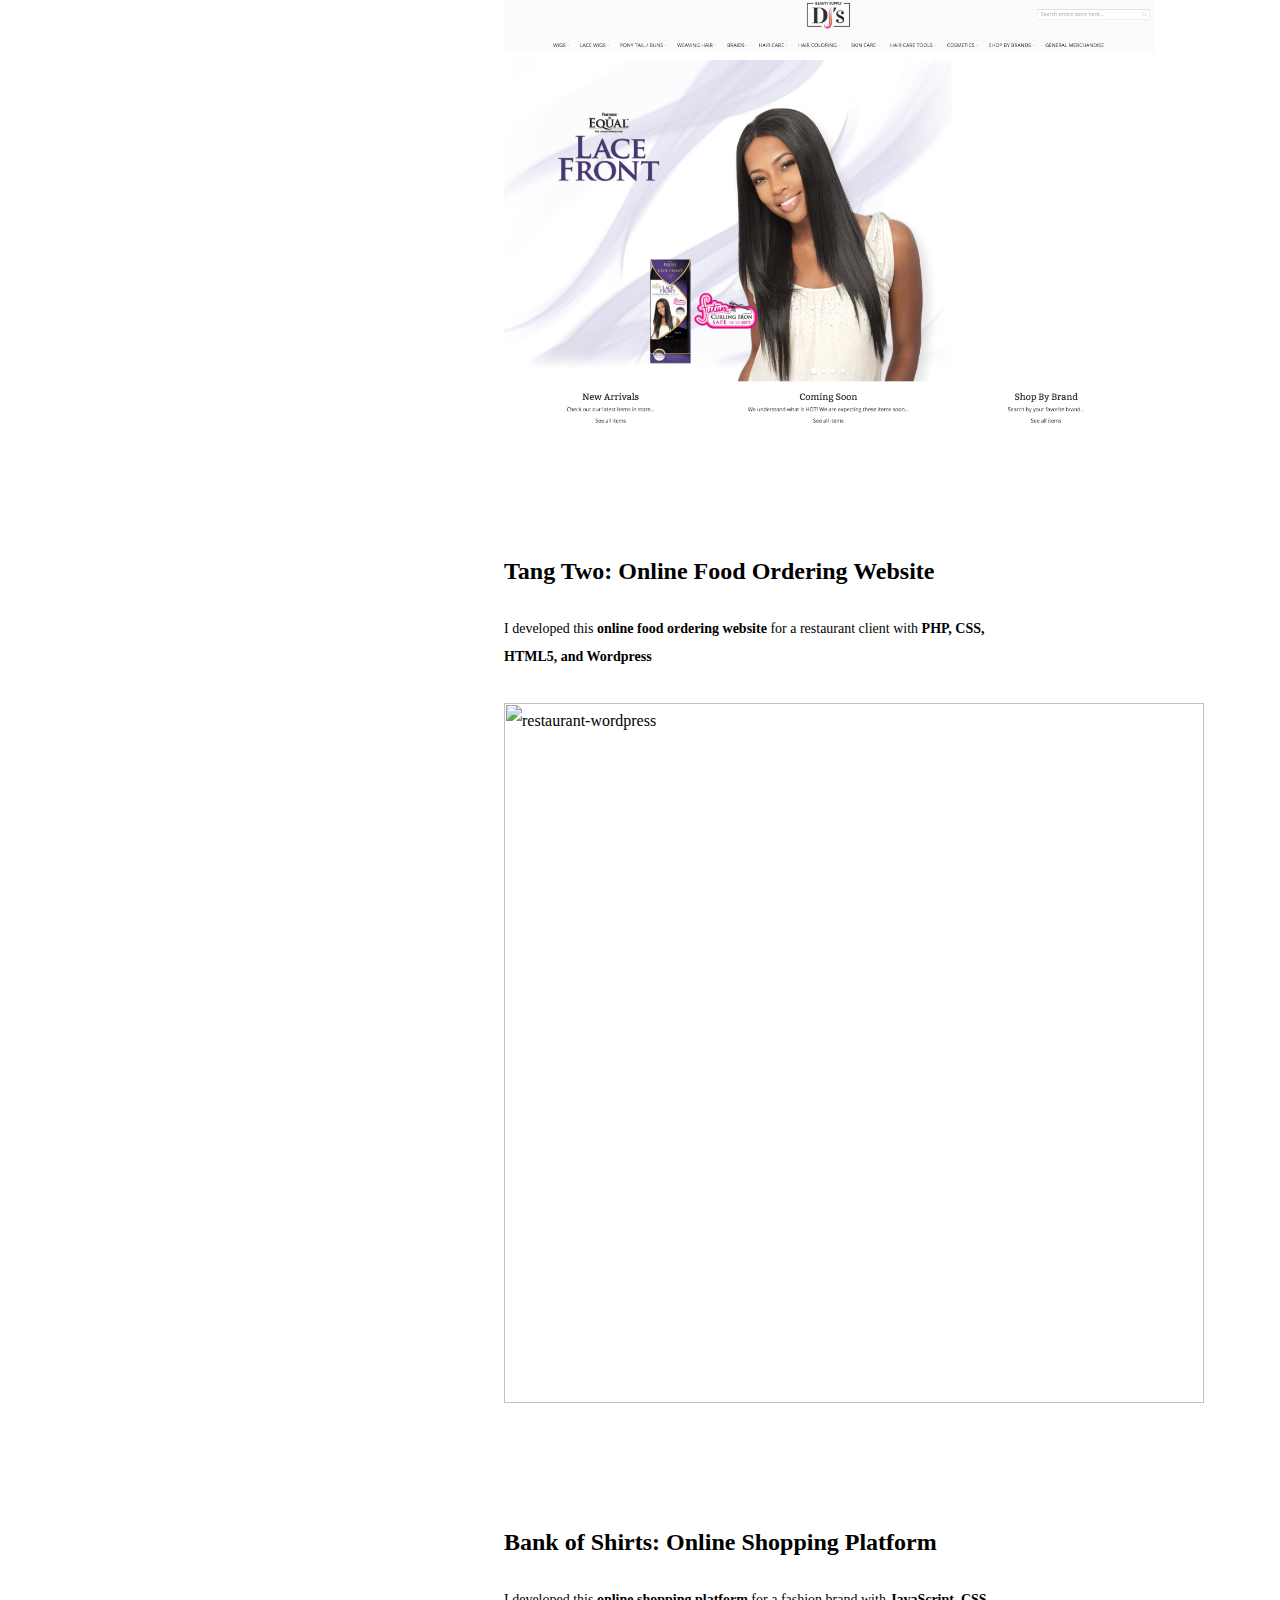
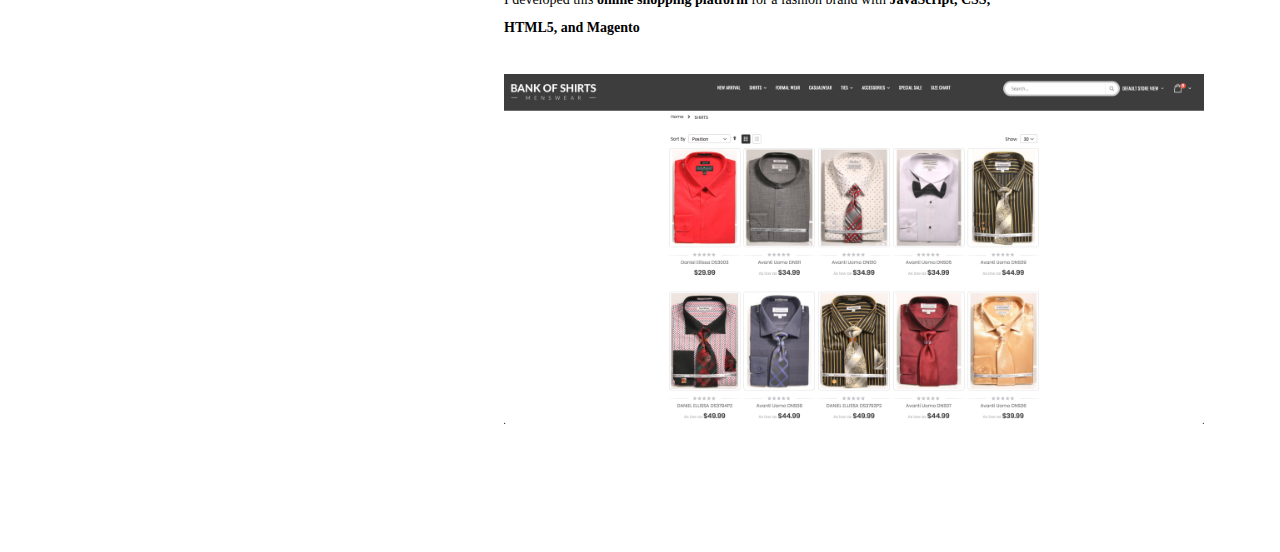
==== commit 9052ed09: "edited projects page" ====
--- a/projects.html
+++ b/projects.html
@@ -35,7 +35,7 @@
             <h2>Pipeline for 1000+ Kaggle Competitions (Python)</h2>
                 <p1>
                     This was a project that 60 students of the entire class worked together under the supervision of Prof. Iddo Drori at NYU Center for Data Science.
-                    We achieved a <b>data pipeline</b> which processes <b>1000+ Kaggle Competitions' datasets</b> and chooses the <b>best machine learning
+                    We achieved a <b>data pipeline</b> which processes <b>1000+ Kaggle Competitions' datasets</b> and chooses <b>the best machine learning
                     model</b> and returns <b>the most accurate prediction</b> for each Kaggle competition.<br><br>
                 </p1>
                 <img src="static/nyu-ds.png" alt="nyu-data" width="550"><br><br><br>
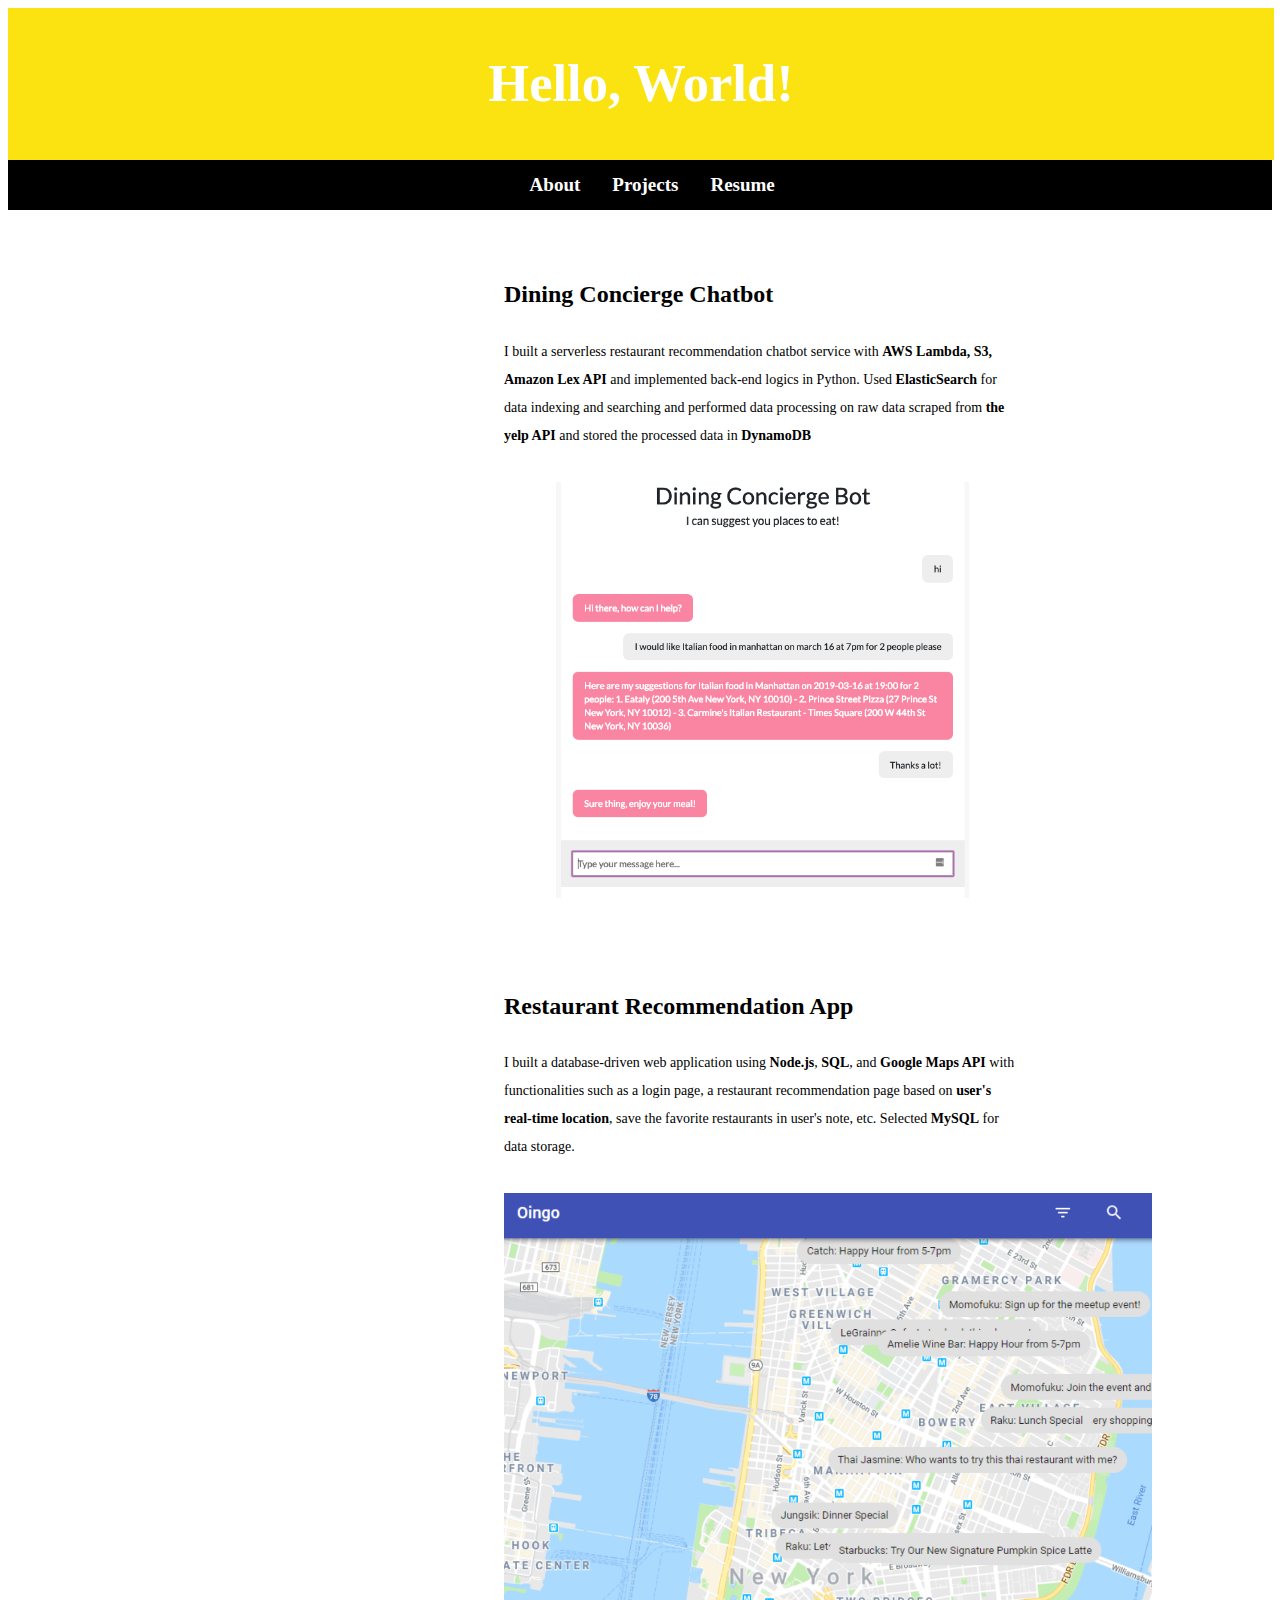
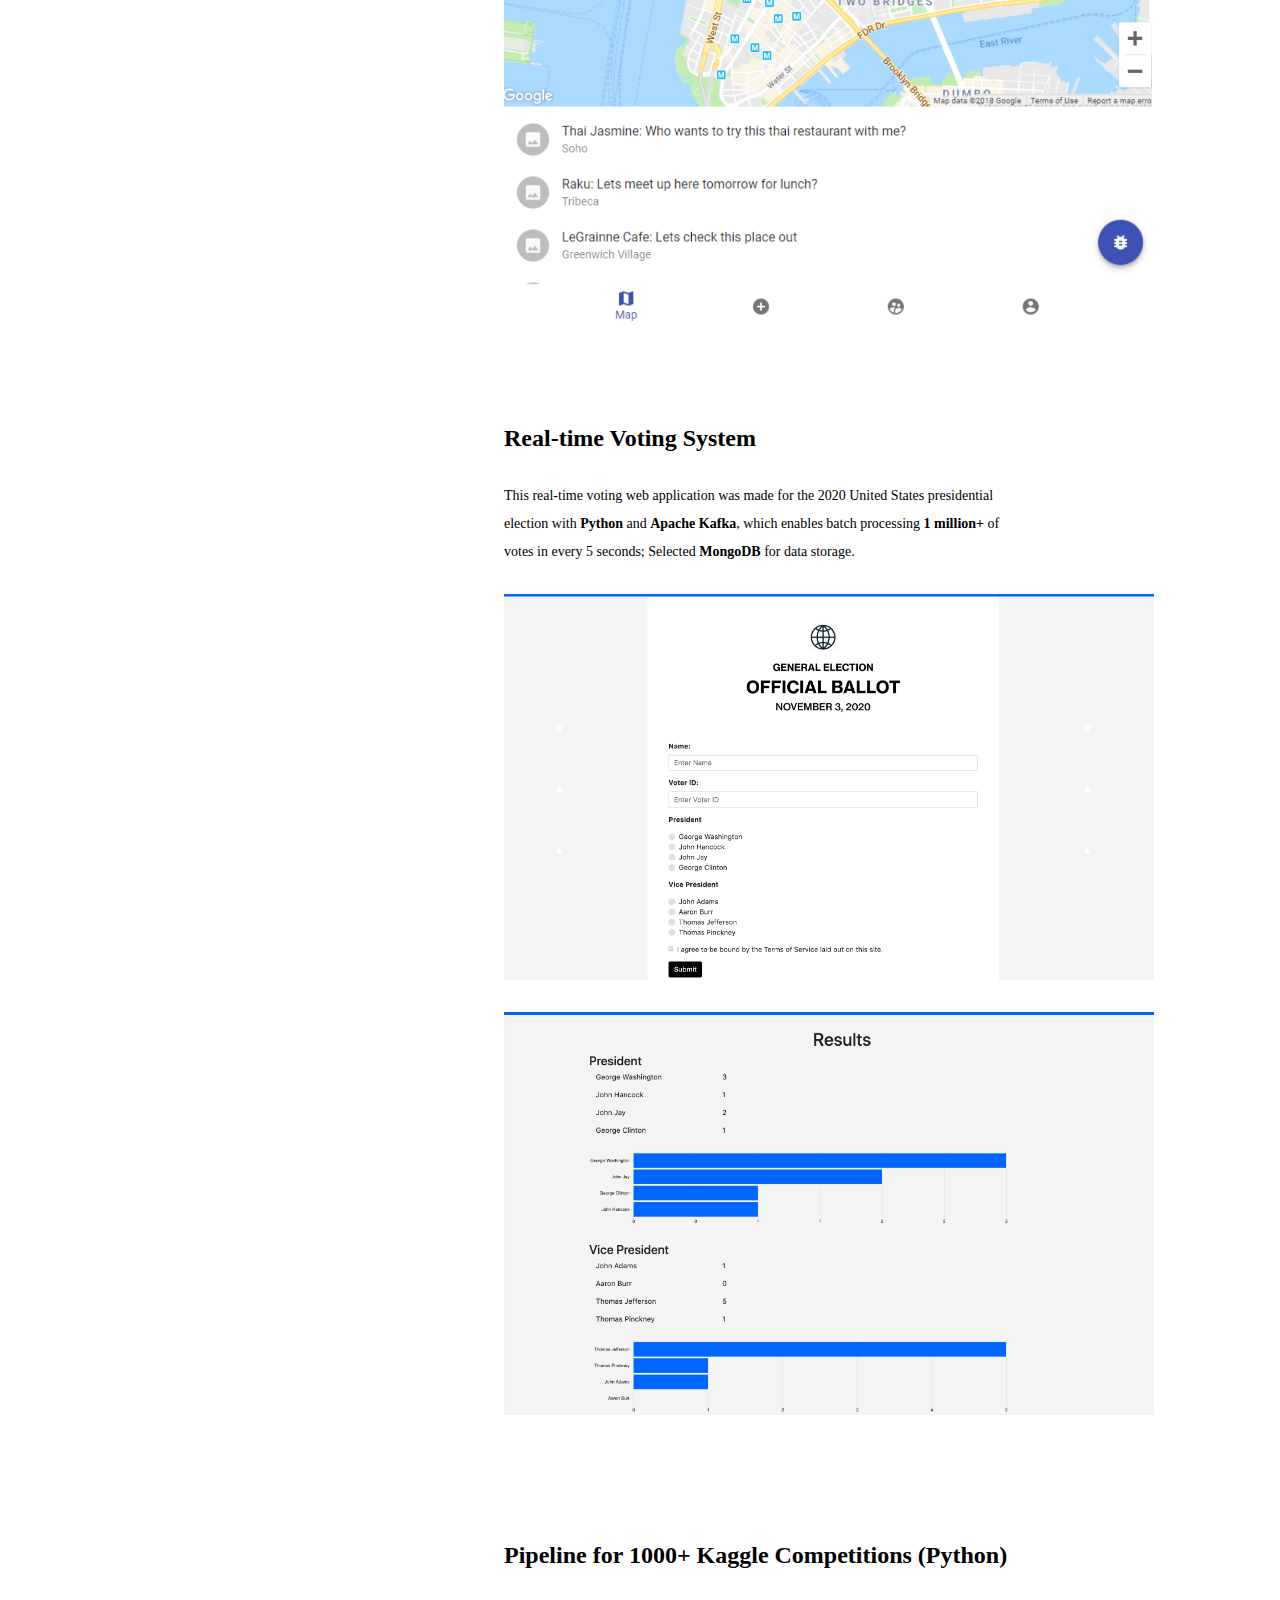
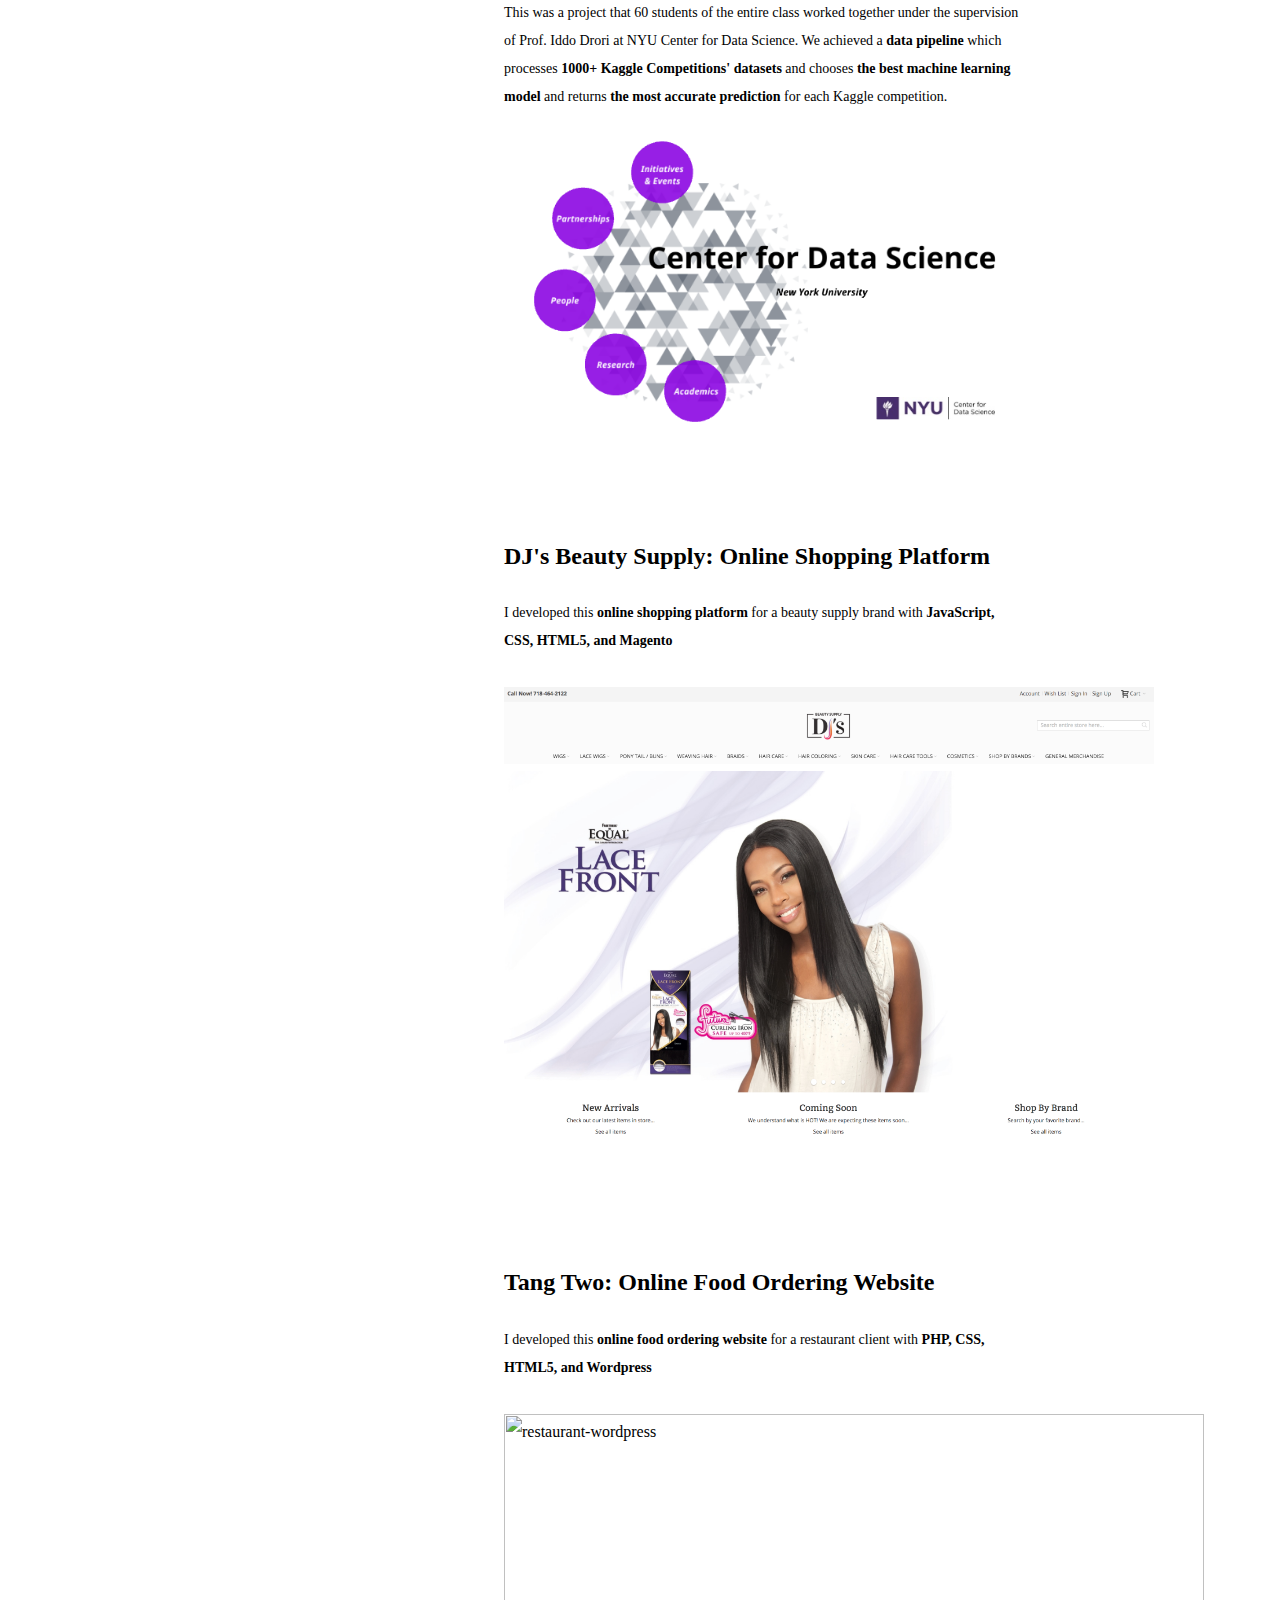
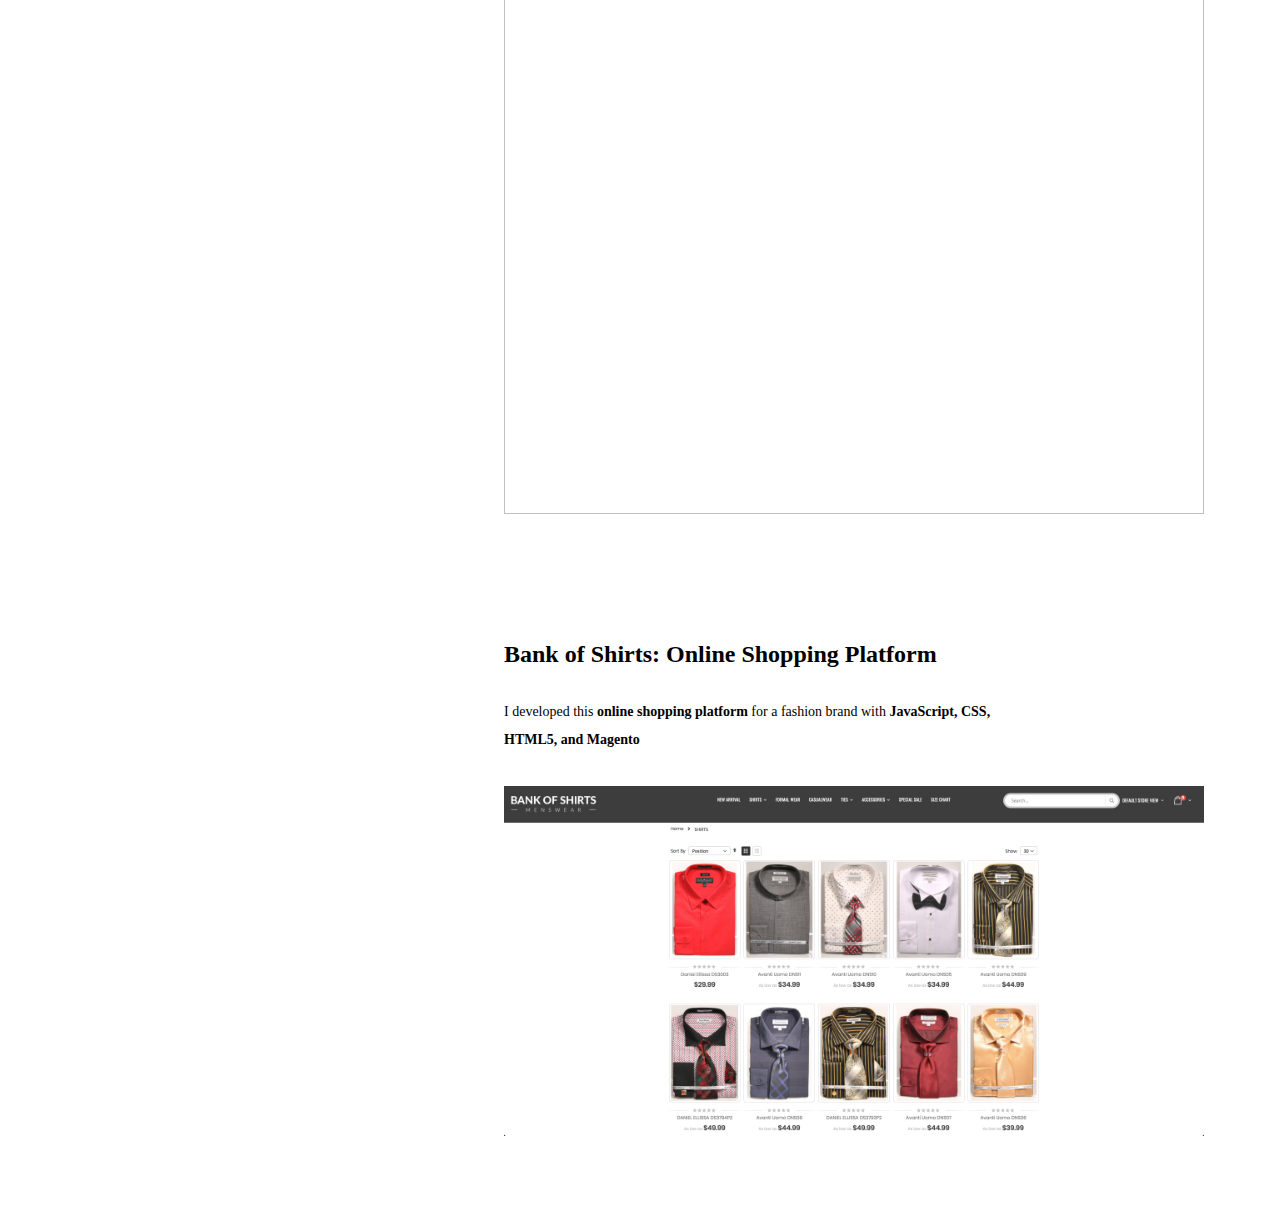
==== commit ac5cee38: "edited projects page" ====
--- a/projects.html
+++ b/projects.html
@@ -8,15 +8,23 @@
     <link rel="stylesheet" href="css/styles.css">
 </head>
 <body>
-    <header><h2><a href="index" style="color: white">Hello, World!</a></h2></header>
+    <header><h2><a href="index.html" style="color: white">Hello, World!</a></h2></header>
     <div class="topnav">
-        <b><a href="index">About</a></b>
-        <b><a href="projects">Projects</a></b>
+        <b><a href="index.html">About</a></b>
+        <b><a href="projects.html">Projects</a></b>
         <b><a href="static/Jihee_Che_Resume.pdf">Resume</a></b>
     </div>
     <article>
         <div class="main" id="projects">
-            <h2 style="margin-top: 50px">Restaurant Recommendation App (Node.js, SQL)</h2>
+            <h2 style="margin-top: 50px">Dining Concierge Chatbot</h2>
+            <p1>
+                I built a serverless restaurant recommendation chatbot service with <b>AWS Lambda, S3, Amazon Lex API</b> and implemented back-end logics
+                in Python. Used <b>ElasticSearch</b> for data indexing and searching and performed data processing on raw data scraped from <b>the yelp API</b>
+                and stored the processed data in <b>DynamoDB</b>
+            </p1>
+            <br><br>
+            <img src="static/chat-bot.png" alt="chat-bot" width="550" class="center"><br><br>
+            <h2>Restaurant Recommendation App</h2>
                 <p1>
                     I built a database-driven web application using <b>Node.js</b>, <b>SQL</b>, and <b>Google Maps API</b> with functionalities such as a login page,
                     a restaurant recommendation page based on <b>user's real-time location</b>, save the favorite restaurants in user's note, etc.
@@ -24,9 +32,9 @@
                 </p1>
                 <br>
                 <img src="static/restaurant-recommendation.png" alt="restaurant-recommendation" width="650"><br><br><br>
-            <h2>Real-time Voting System (Python, Kafka)</h2>
+            <h2>Real-time Voting System</h2>
                 <p1>
-                    This real-time voting web application was made for the 2020 United States presidential election with <b>Apache Kafka</b>,
+                    This real-time voting web application was made for the 2020 United States presidential election with <b>Python</b> and <b>Apache Kafka</b>,
                     which enables batch processing <b>1 million+</b> of votes in every 5 seconds; Selected <b>MongoDB</b> for data storage.<br><br>
                 </p1>
                 <img src="static/vote-ballot.png" alt="vote-ballot" width="650"><br><br>
@@ -47,7 +55,7 @@
                 <img src="static/restaurant-wordpress.png" alt="restaurant-wordpress" width="700"><br><br><br><br>
             <h2>Bank of Shirts: Online Shopping Platform</h2>
             <p1>I developed this <b>online shopping platform</b> for a fashion brand with <b>JavaScript, CSS, HTML5, and Magento</b></p1><br><br>
-                <img src="static/new-top.png" alt="new-top" width="700"><br><br><br><br><br>
+                <img src="static/new-top.png" alt="new-top" width="700"><br><br><br><br>
         </div>
     </article>
 </body>
--- a/css/styles.css
+++ b/css/styles.css
@@ -85,20 +85,25 @@
     nav ul {
         margin-top: -50px;
         margin-bottom: 100px;
-        font-size: 16px;
+        font-size: 17px;
+        /*padding-left: 20px;*/
     }
 
     article {
-        width: 1000px;
-        padding-left: 0px;
+        width: 600px;
+        padding-left: 200px;
     }
 
     img {
-        width: 600px;
+        width: 500px;
     }
 
     #ryan {
         width: 300px;
+    }
+
+    .center {
+        width: 70%;
     }
 }
 
@@ -139,6 +144,10 @@
 
     #ryan {
         width: 300px;
+    }
+
+    .center {
+        width: 60%;
     }
 }
 
@@ -205,3 +214,10 @@
 a:link {
     text-decoration: none;
 }
+
+.center {
+    display: block;
+    margin-left: auto;
+    margin-right: auto;
+    width: 80%;
+}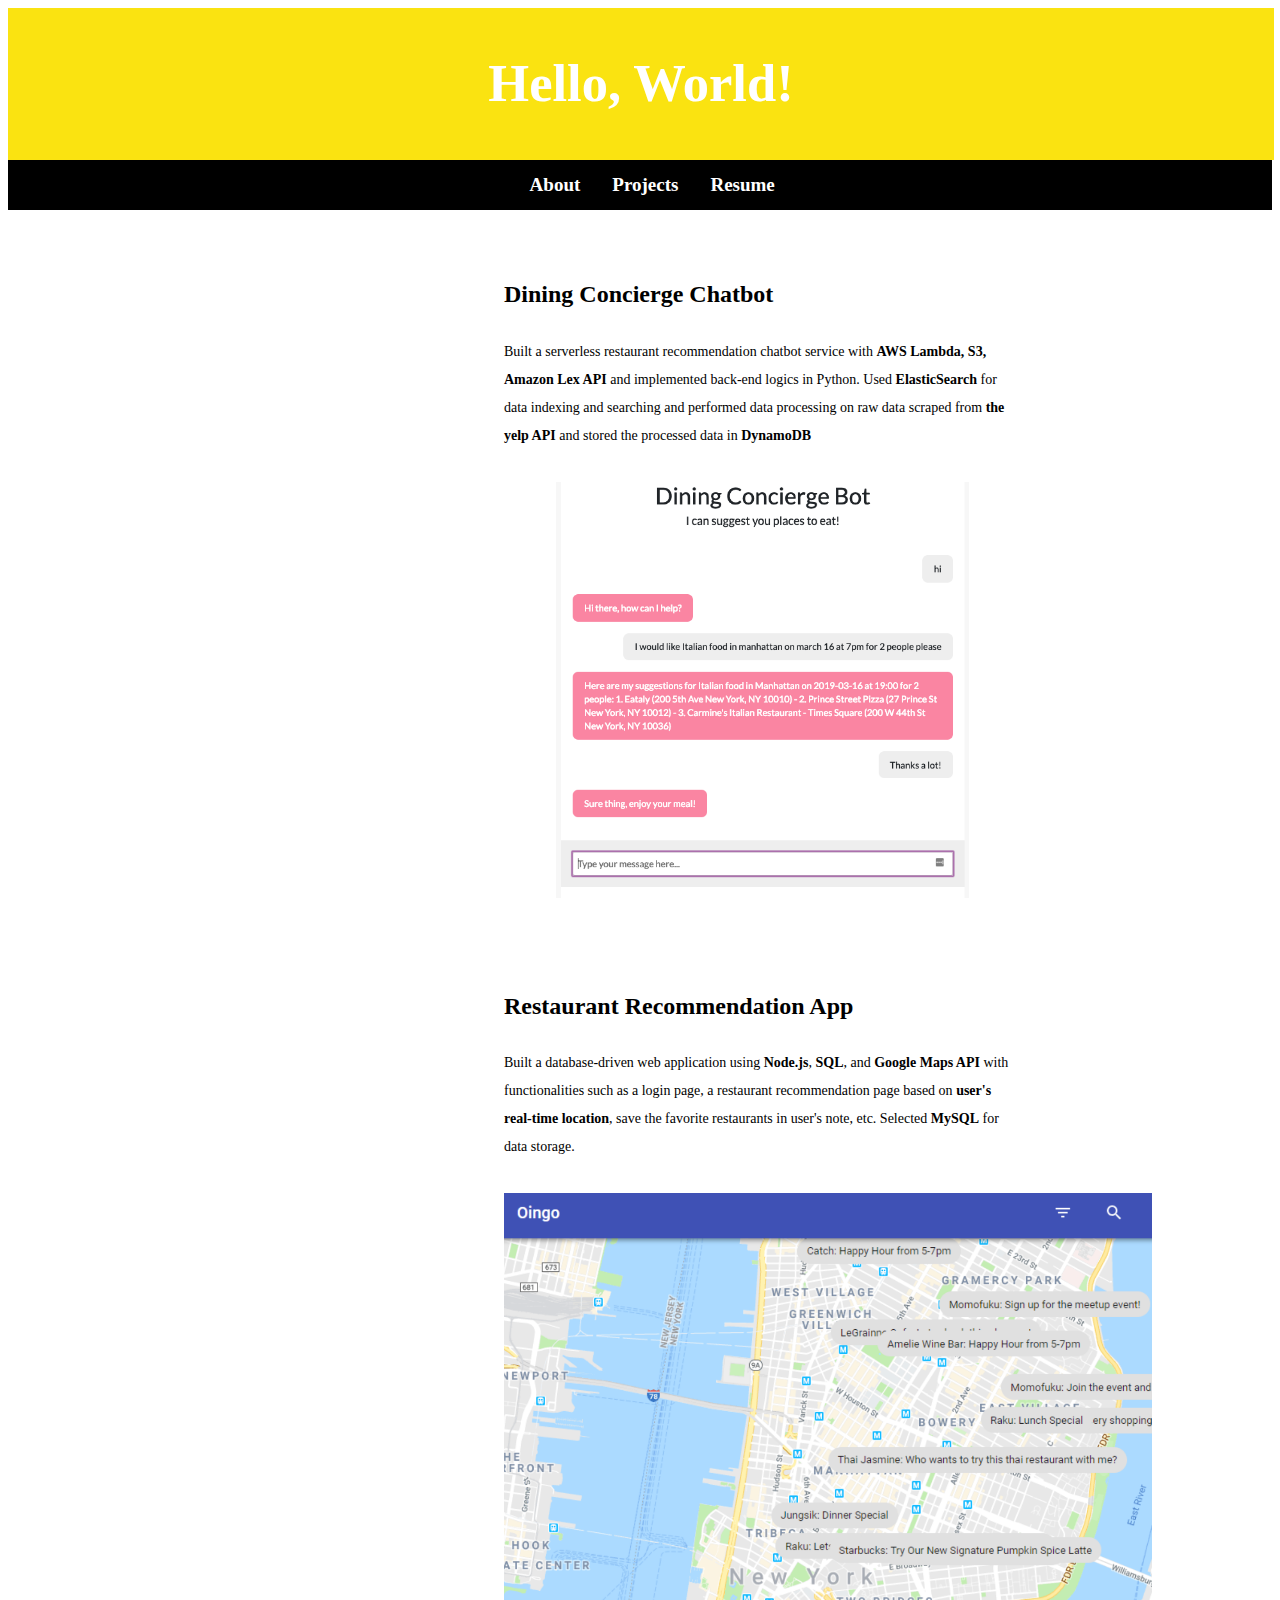
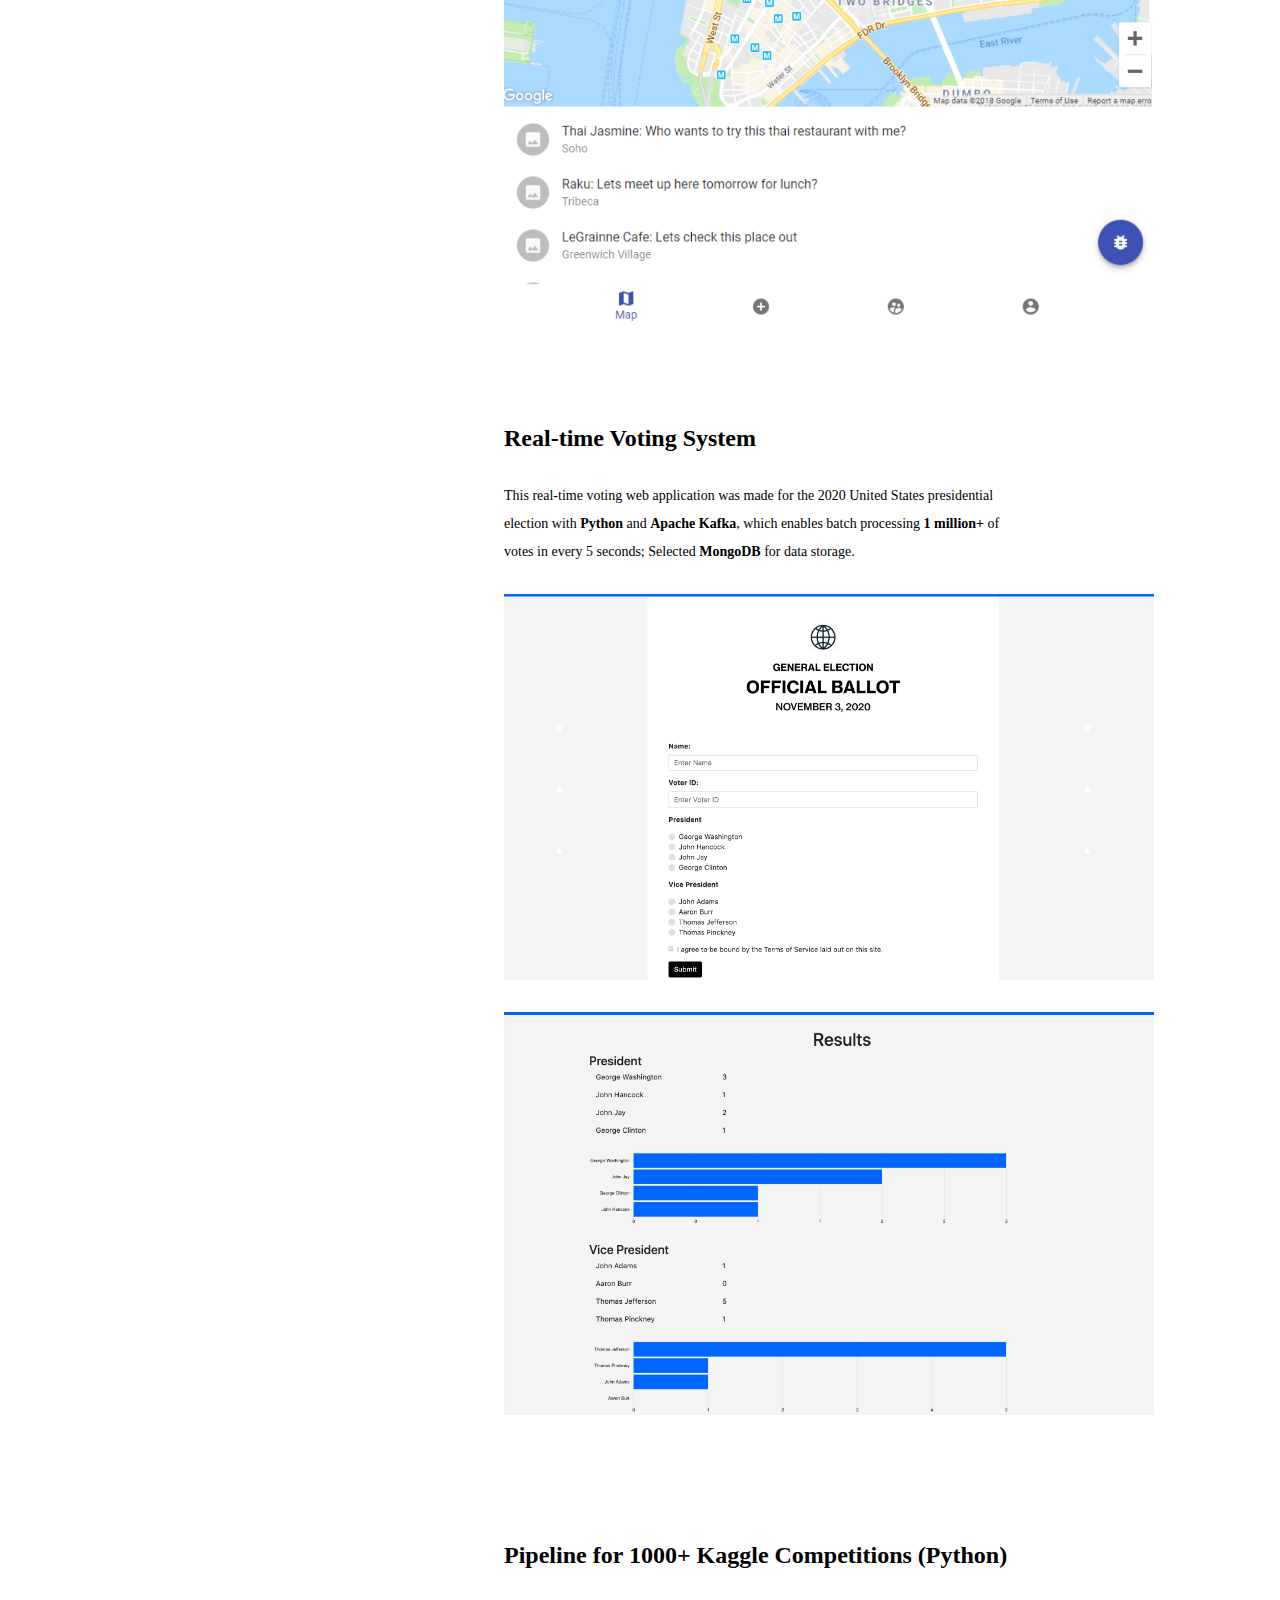
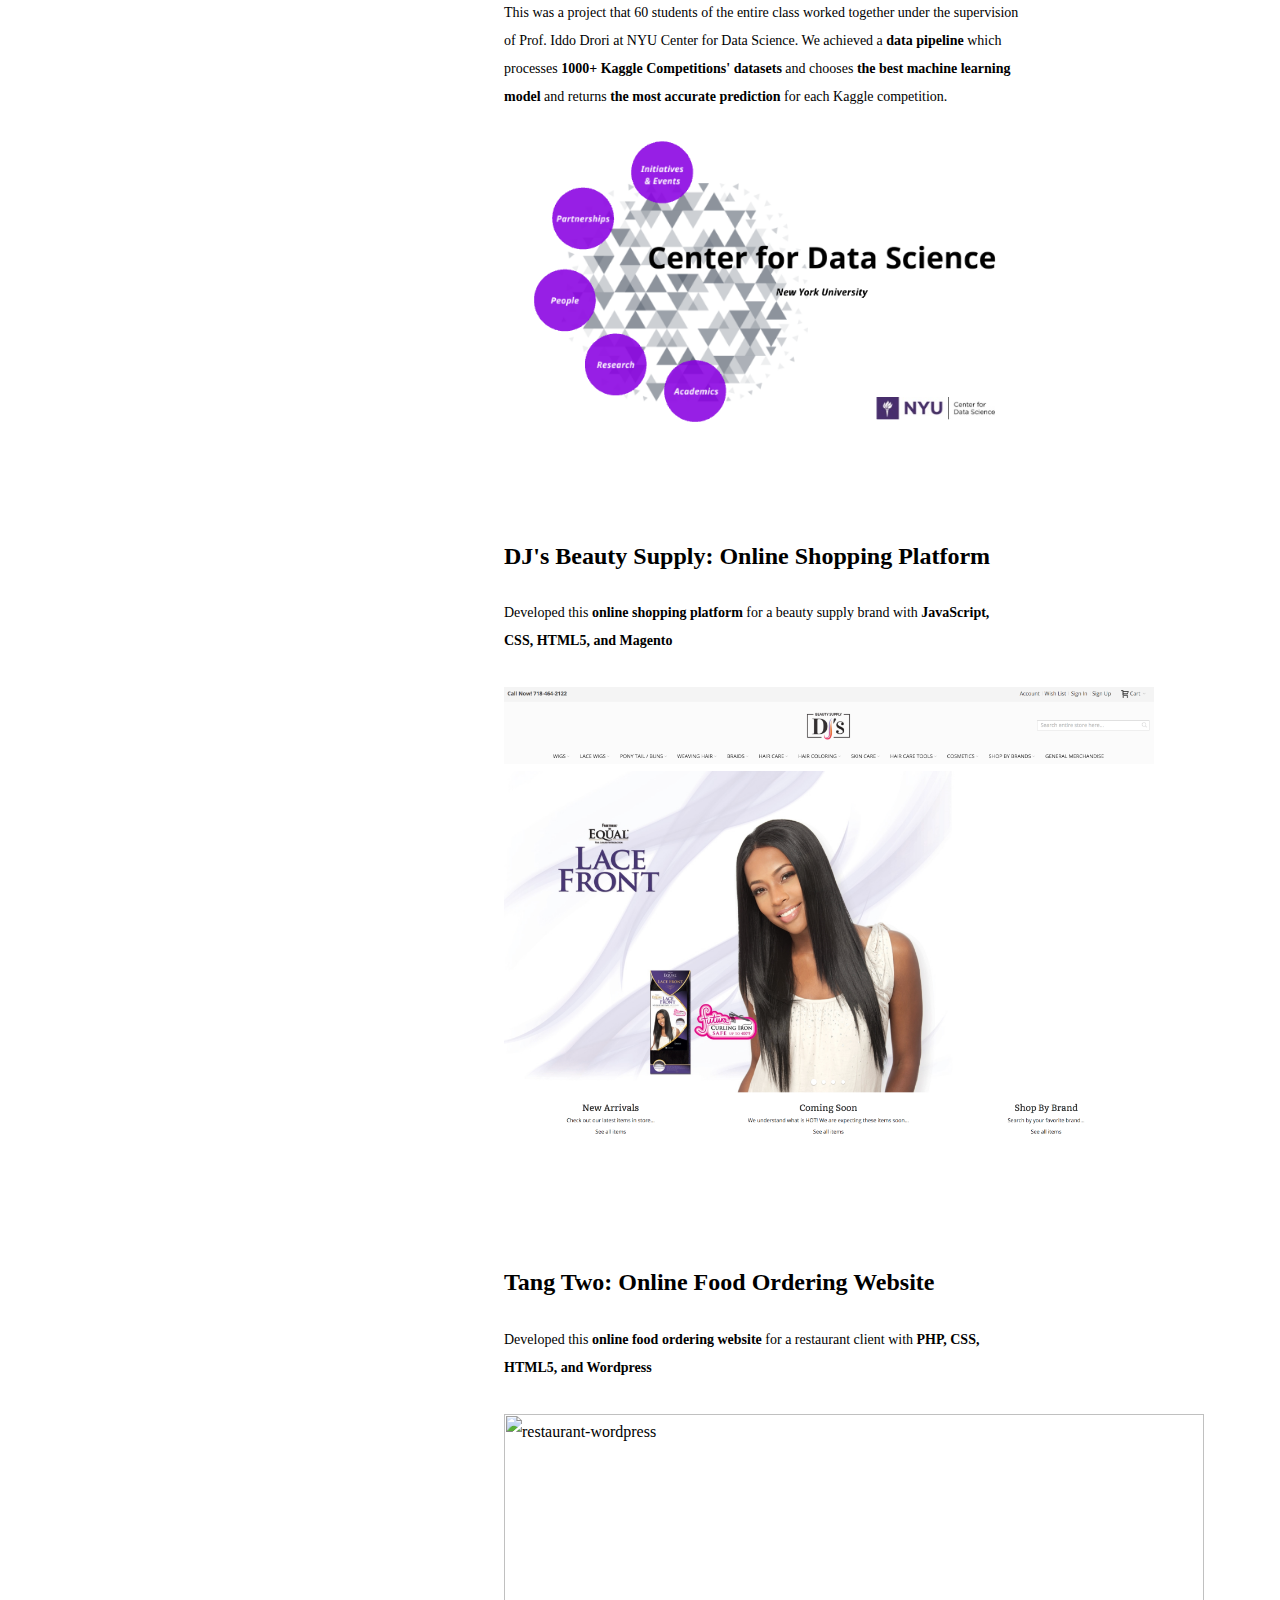
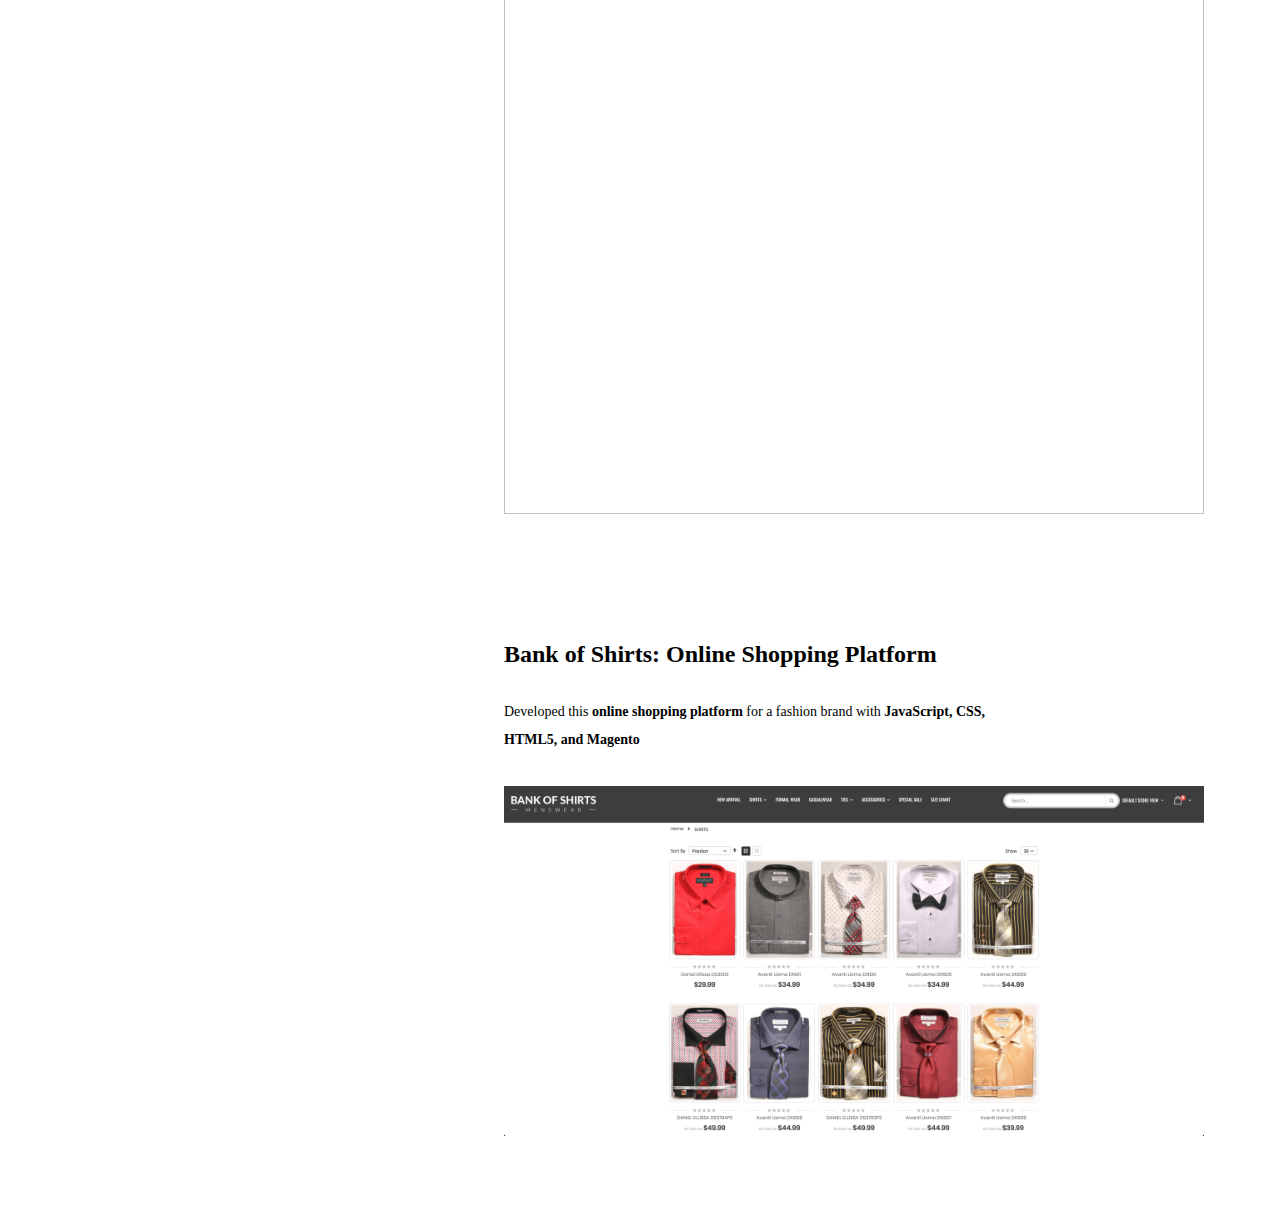
==== commit 4473c4dc: "edited projects page" ====
--- a/projects.html
+++ b/projects.html
@@ -8,17 +8,17 @@
     <link rel="stylesheet" href="css/styles.css">
 </head>
 <body>
-    <header><h2><a href="index.html" style="color: white">Hello, World!</a></h2></header>
+    <header><h2><a href="index" style="color: white">Hello, World!</a></h2></header>
     <div class="topnav">
-        <b><a href="index.html">About</a></b>
-        <b><a href="projects.html">Projects</a></b>
+        <b><a href="index">About</a></b>
+        <b><a href="projects">Projects</a></b>
         <b><a href="static/Jihee_Che_Resume.pdf">Resume</a></b>
     </div>
     <article>
         <div class="main" id="projects">
             <h2 style="margin-top: 50px">Dining Concierge Chatbot</h2>
             <p1>
-                I built a serverless restaurant recommendation chatbot service with <b>AWS Lambda, S3, Amazon Lex API</b> and implemented back-end logics
+                Built a serverless restaurant recommendation chatbot service with <b>AWS Lambda, S3, Amazon Lex API</b> and implemented back-end logics
                 in Python. Used <b>ElasticSearch</b> for data indexing and searching and performed data processing on raw data scraped from <b>the yelp API</b>
                 and stored the processed data in <b>DynamoDB</b>
             </p1>
@@ -26,7 +26,7 @@
             <img src="static/chat-bot.png" alt="chat-bot" width="550" class="center"><br><br>
             <h2>Restaurant Recommendation App</h2>
                 <p1>
-                    I built a database-driven web application using <b>Node.js</b>, <b>SQL</b>, and <b>Google Maps API</b> with functionalities such as a login page,
+                    Built a database-driven web application using <b>Node.js</b>, <b>SQL</b>, and <b>Google Maps API</b> with functionalities such as a login page,
                     a restaurant recommendation page based on <b>user's real-time location</b>, save the favorite restaurants in user's note, etc.
                     Selected <b>MySQL</b> for data storage.<br>
                 </p1>
@@ -48,13 +48,13 @@
                 </p1>
                 <img src="static/nyu-ds.png" alt="nyu-data" width="550"><br><br><br>
             <h2>DJ's Beauty Supply: Online Shopping Platform</h2>
-            <p1>I developed this <b>online shopping platform</b> for a beauty supply brand with <b>JavaScript, CSS, HTML5, and Magento</b></p1><br><br>
+            <p1>Developed this <b>online shopping platform</b> for a beauty supply brand with <b>JavaScript, CSS, HTML5, and Magento</b></p1><br><br>
                 <img src="static/djs.png" alt="djs" width="650"><br><br><br><br>
             <h2>Tang Two: Online Food Ordering Website</h2>
-            <p1>I developed this <b>online food ordering website</b> for a restaurant client with <b>PHP, CSS, HTML5, and Wordpress</b></p1><br><br>
+            <p1>Developed this <b>online food ordering website</b> for a restaurant client with <b>PHP, CSS, HTML5, and Wordpress</b></p1><br><br>
                 <img src="static/restaurant-wordpress.png" alt="restaurant-wordpress" width="700"><br><br><br><br>
             <h2>Bank of Shirts: Online Shopping Platform</h2>
-            <p1>I developed this <b>online shopping platform</b> for a fashion brand with <b>JavaScript, CSS, HTML5, and Magento</b></p1><br><br>
+            <p1>Developed this <b>online shopping platform</b> for a fashion brand with <b>JavaScript, CSS, HTML5, and Magento</b></p1><br><br>
                 <img src="static/new-top.png" alt="new-top" width="700"><br><br><br><br>
         </div>
     </article>
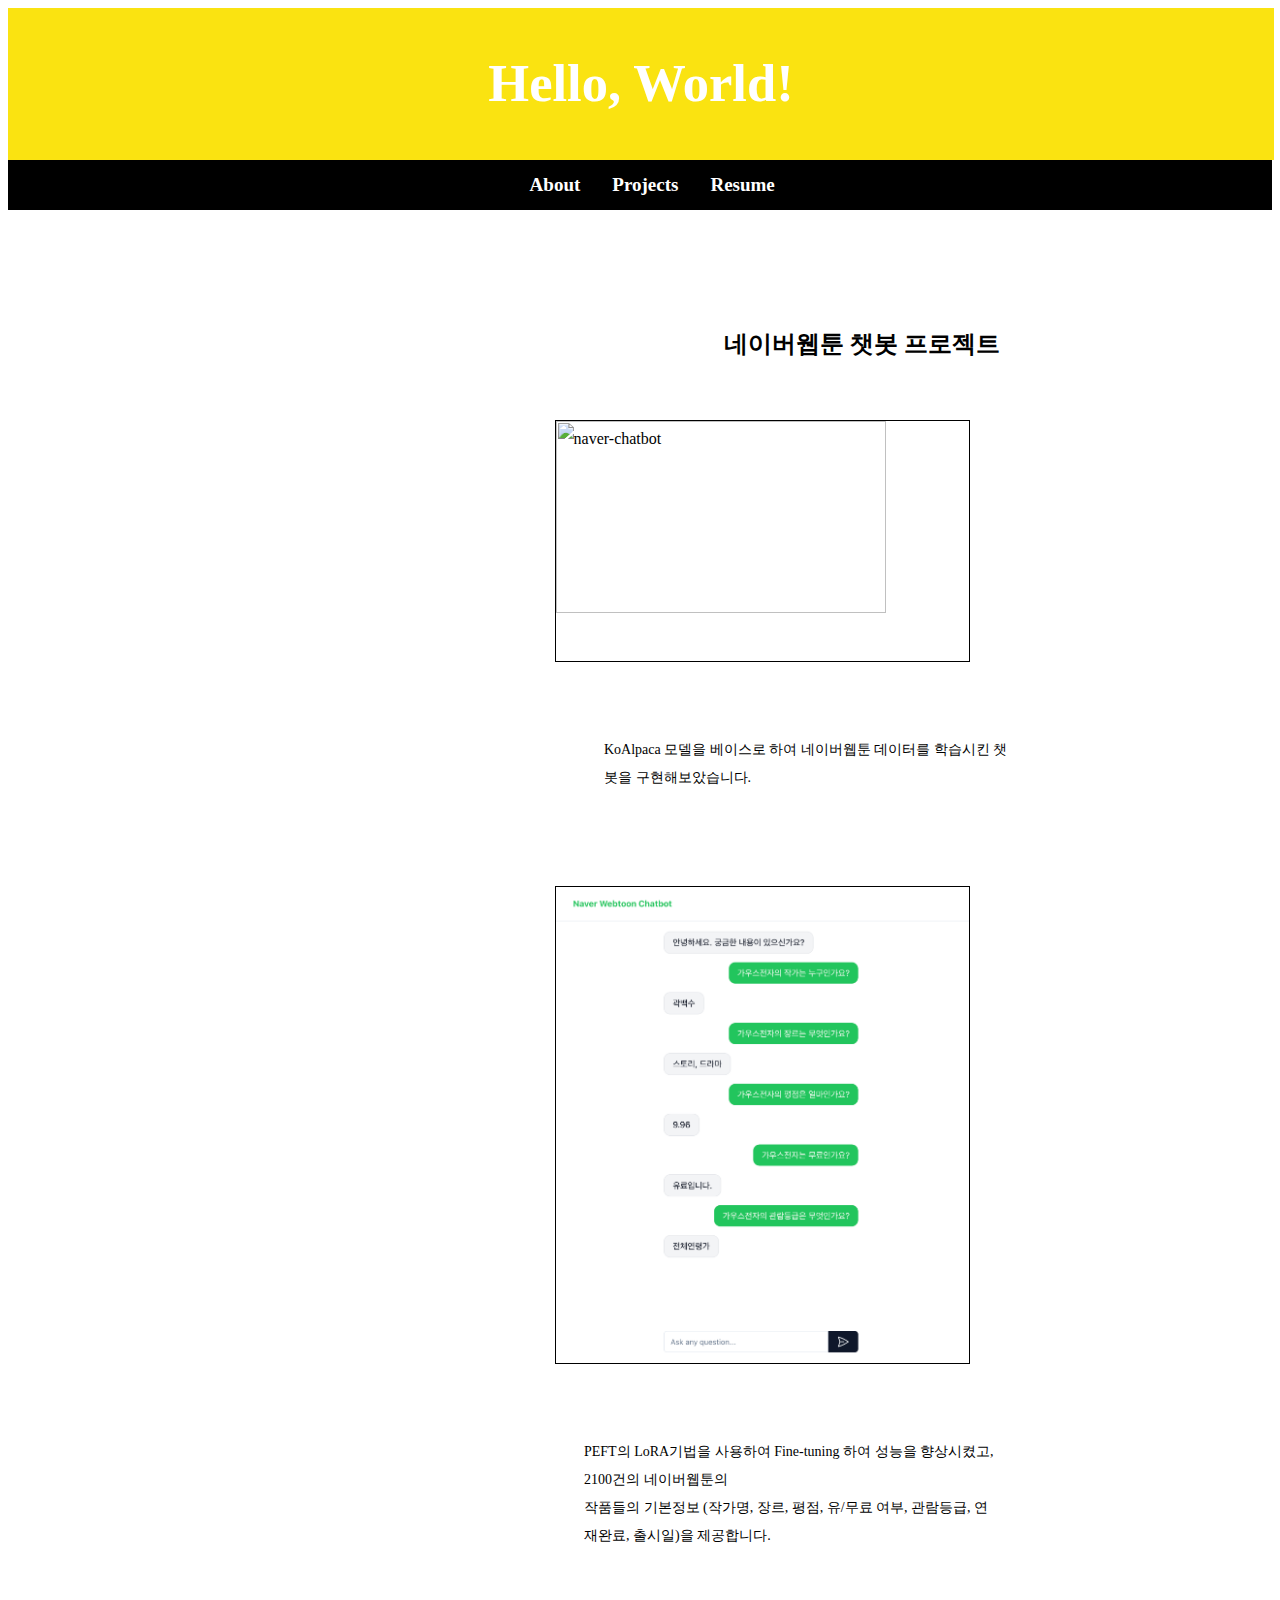
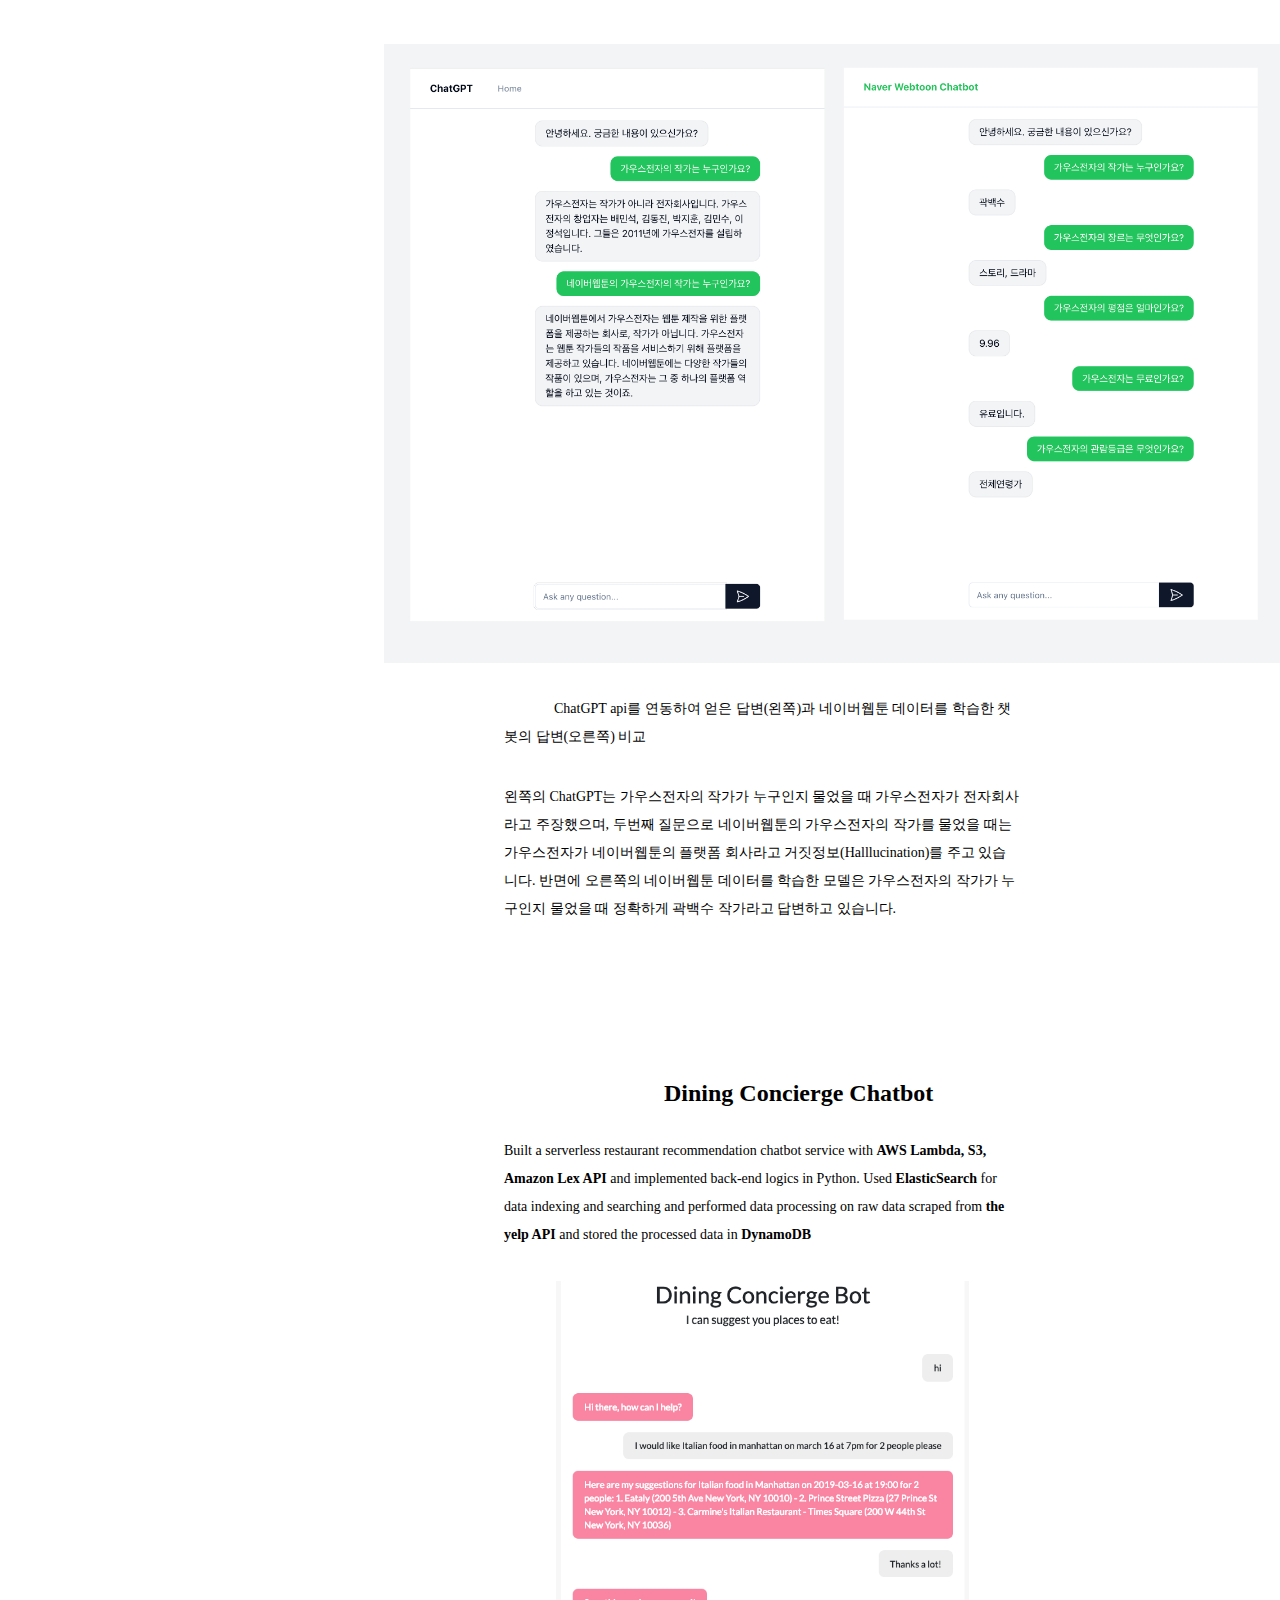
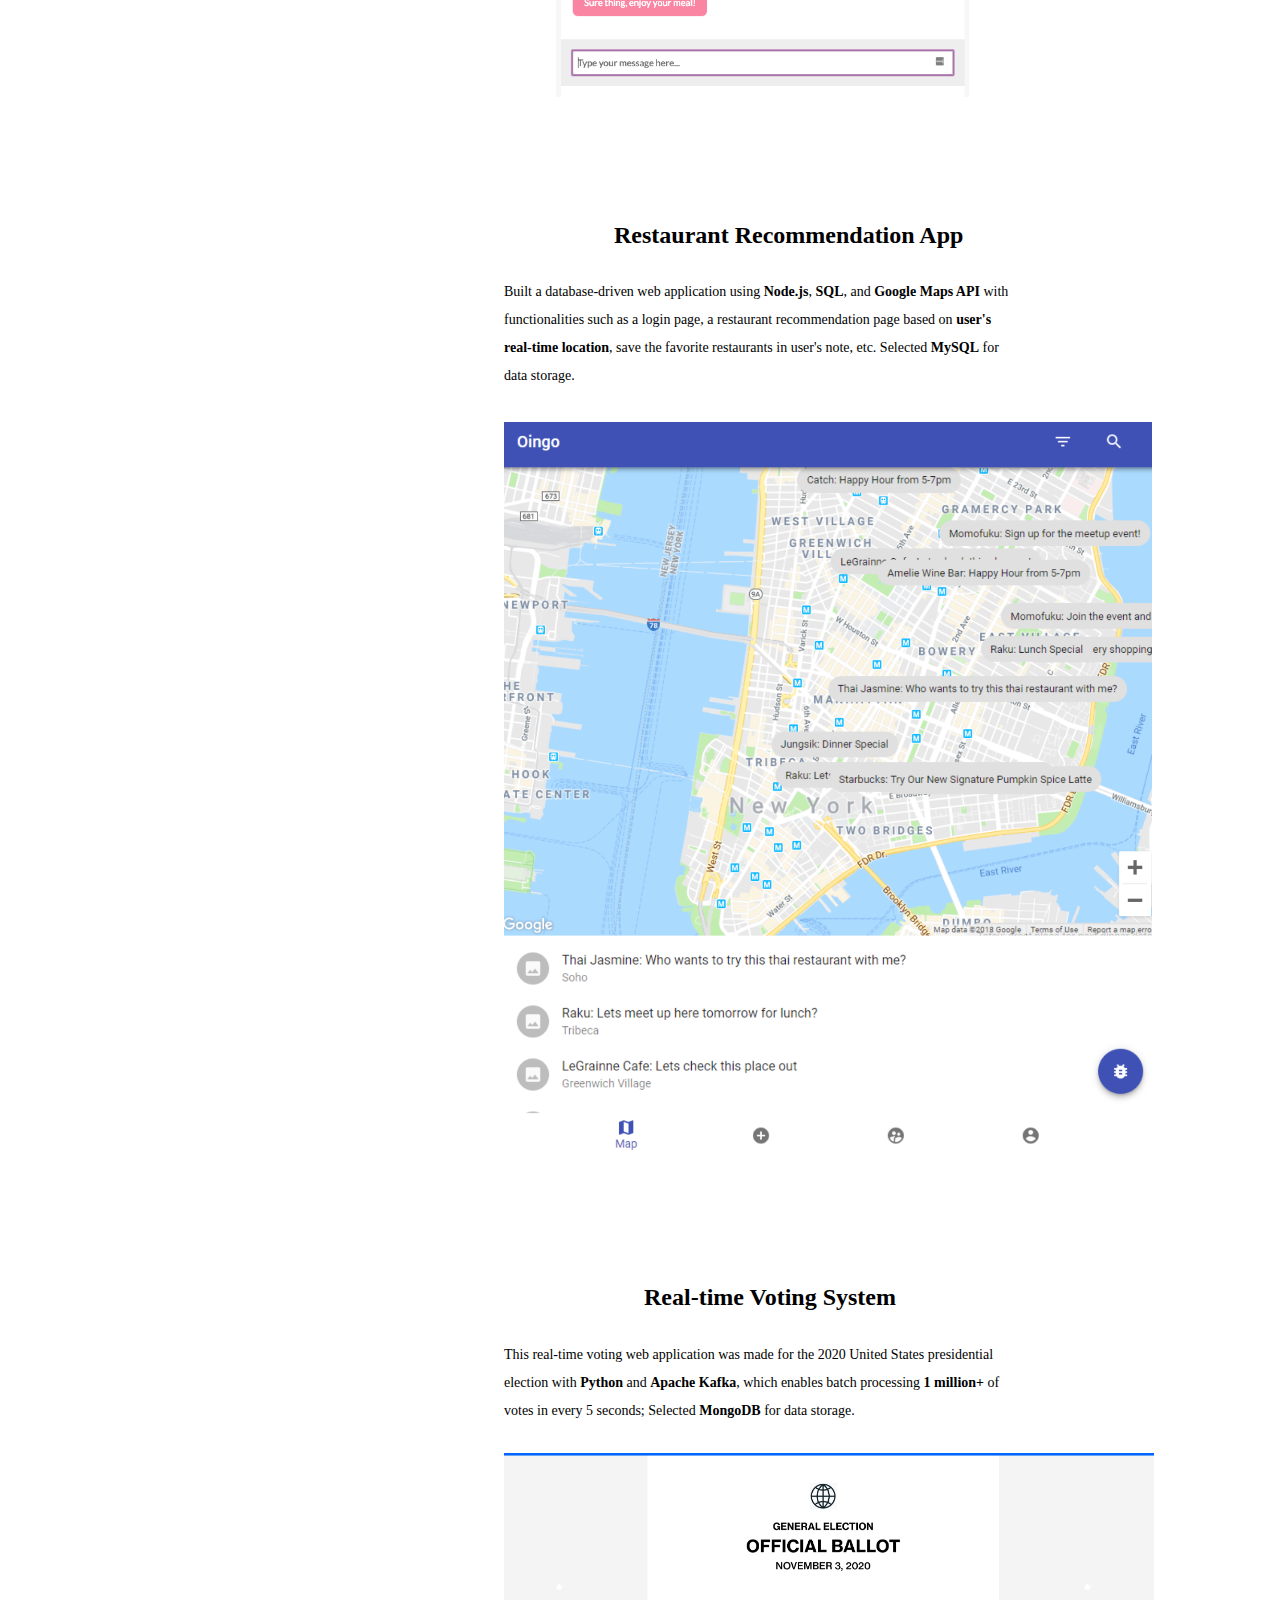
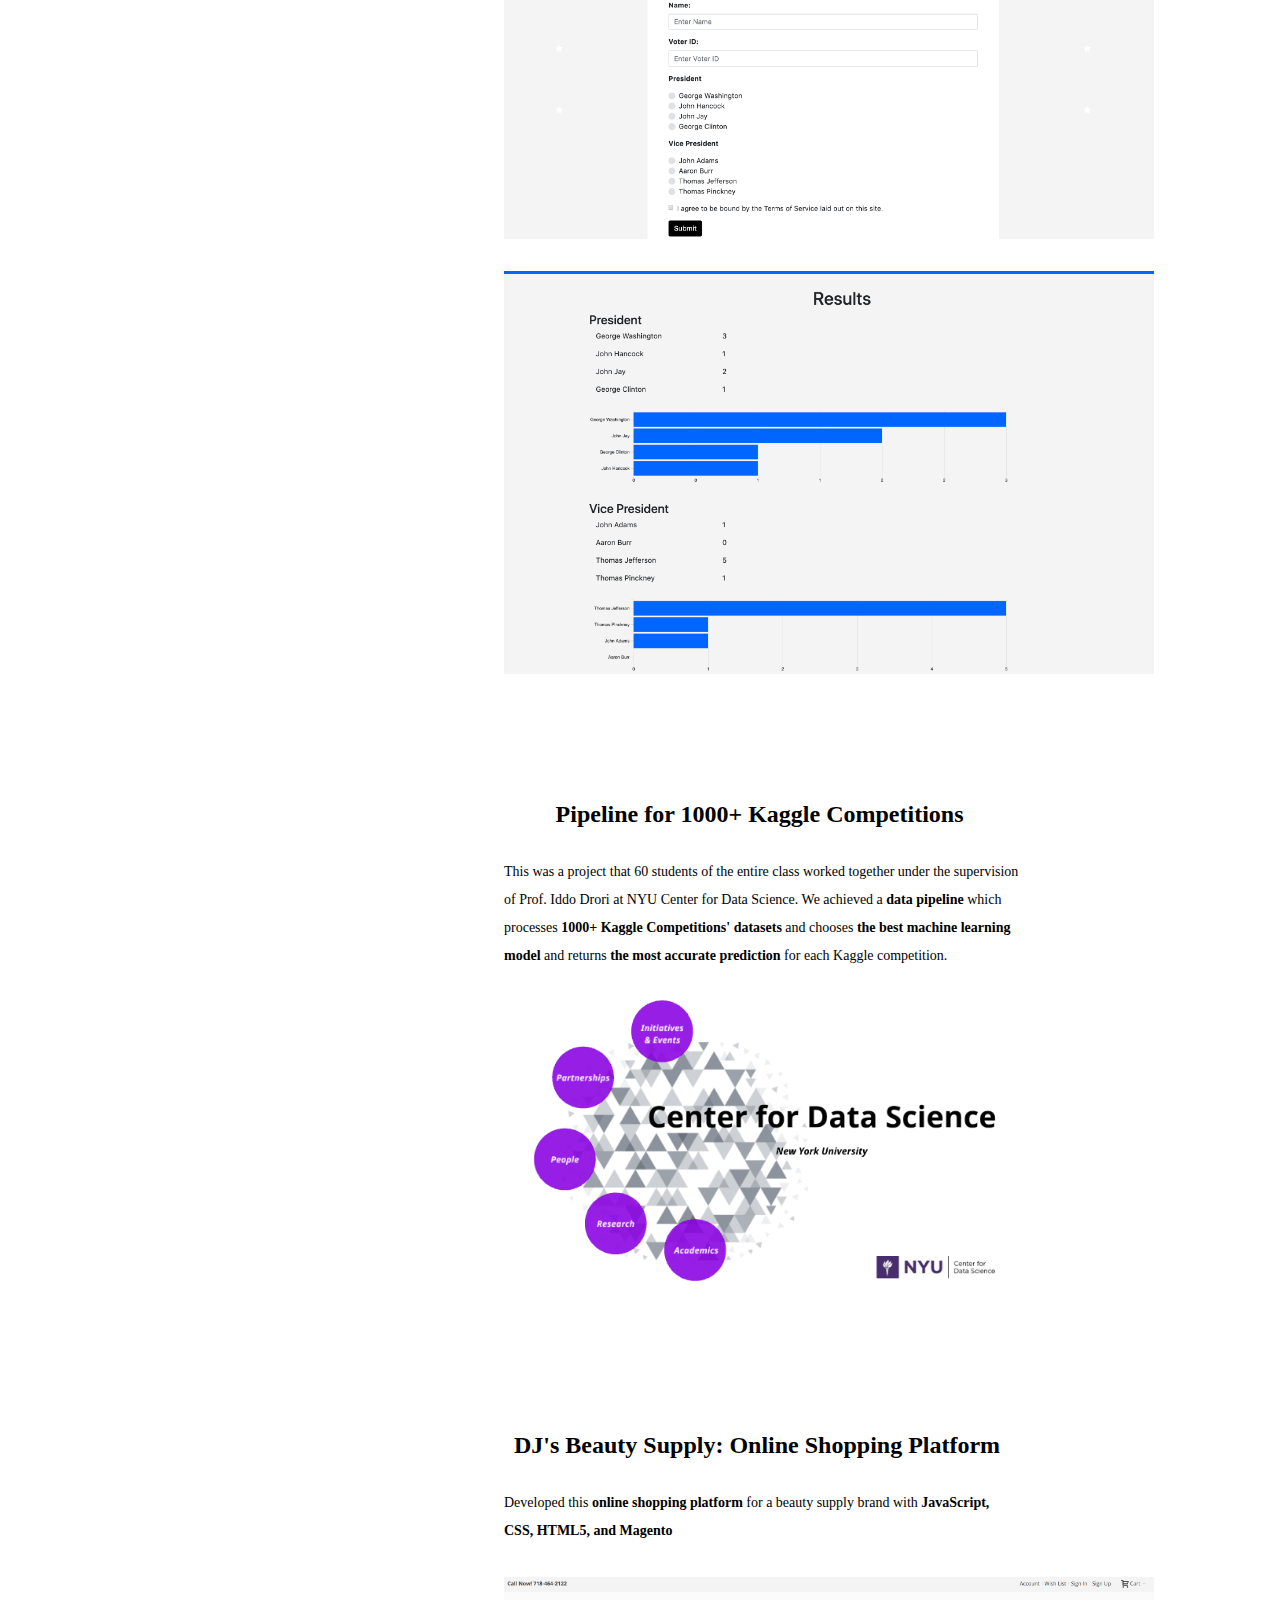
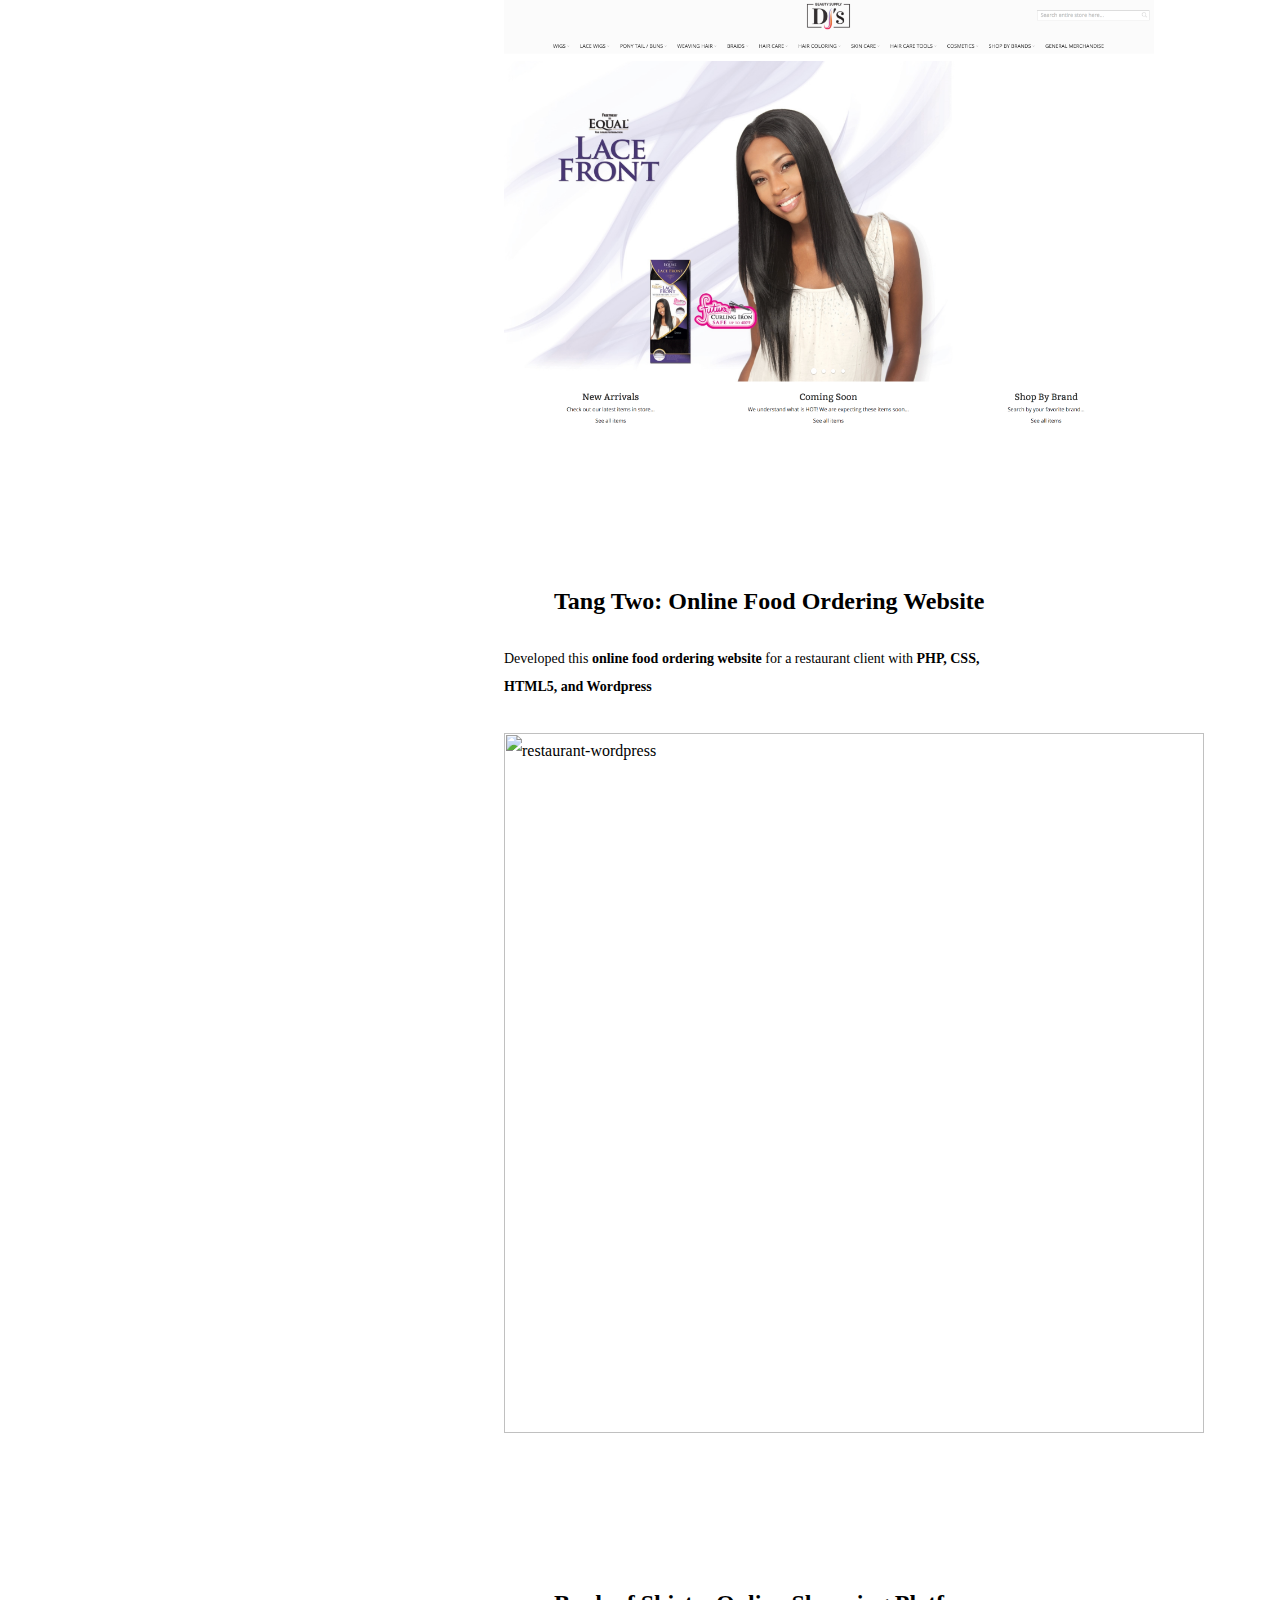
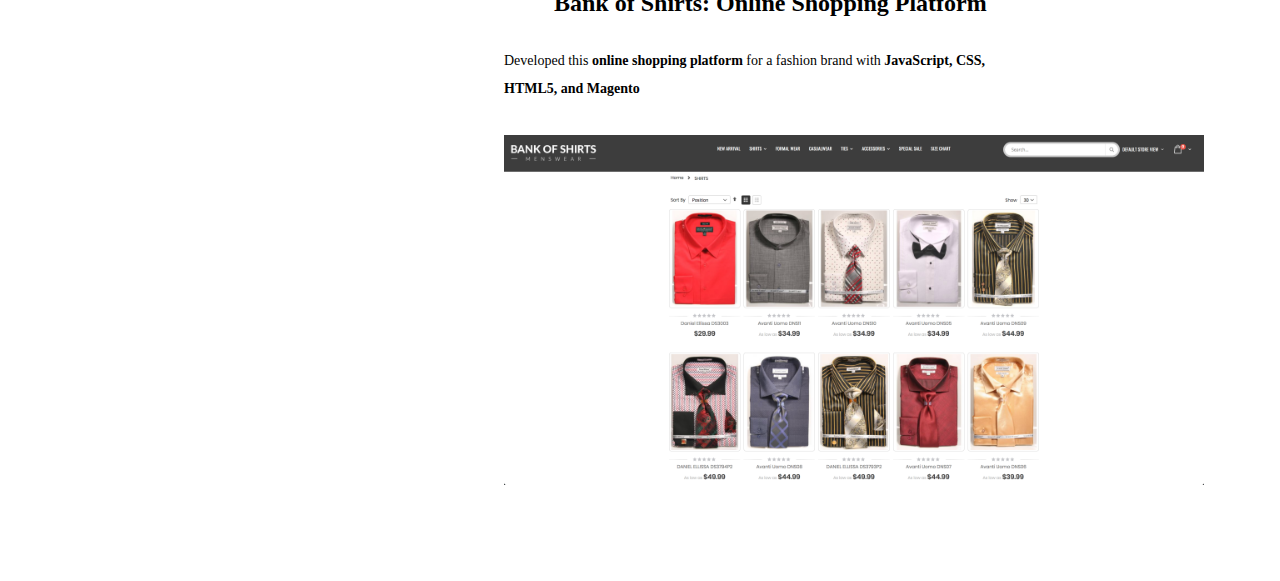
==== commit 368be4de: "added new prj" ====
--- a/projects.html
+++ b/projects.html
@@ -16,7 +16,27 @@
     </div>
     <article>
         <div class="main" id="projects">
-            <h2 style="margin-top: 50px">Dining Concierge Chatbot</h2>
+            <h2 style="margin-top: 100px; margin-left: 220px" class="center">네이버웹툰 챗봇 프로젝트</h2><br>
+            <img src="static/naver-chatbot-demo.gif" border="1px solid #555" alt="naver-chatbot" width="400" class="center"><br><br>
+            <p1 style="margin-top: 10px; margin-left: 100px" class="center">
+                KoAlpaca 모델을 베이스로 하여 네이버웹툰 데이터를 학습시킨 챗봇을 구현해보았습니다.
+            </p1><br><br>
+            <img src="static/naver-chatbot.png" border="1px solid #555" alt="naver-chatbot" width="400" class="center"><br><br>
+            <p1 style="margin-top: 10px; margin-left: 80px" class="center">
+                PEFT의 LoRA기법을 사용하여 Fine-tuning 하여 성능을 향상시켰고, 2100건의 네이버웹툰의<br>
+                작품들의 기본정보 (작가명, 장르, 평점, 유/무료 여부, 관람등급, 연재완료, 출시일)을 제공합니다.
+            </p1><br><br>
+            <img src="static/naver-chatbot-comparison.png" alt="naver-chatbot-comparison" width="900" style="margin-left: -120px"><br><br>
+            <p1 style="margin-top: 10px; margin-left: 50px">
+                ChatGPT api를 연동하여 얻은 답변(왼쪽)과 네이버웹툰 데이터를 학습한 챗봇의 답변(오른쪽) 비교
+            </p1><br><br>
+            <p1>
+                왼쪽의 ChatGPT는 가우스전자의 작가가 누구인지 물었을 때 가우스전자가 전자회사라고 주장했으며, 두번째 질문으로 네이버웹툰의 가우스전자의 작가를 물었을 때는 가우스전자가 네이버웹툰의 플랫폼 회사라고 거짓정보(Halllucination)를 주고 있습니다.
+                반면에 오른쪽의 네이버웹툰 데이터를 학습한 모델은 가우스전자의 작가가 누구인지 물었을 때 정확하게 곽백수 작가라고 답변하고 있습니다.
+            </p1>
+            <br><br><br><br>
+
+            <h2 style="margin-top:50px; margin-left:160px" class="center">Dining Concierge Chatbot</h2>
             <p1>
                 Built a serverless restaurant recommendation chatbot service with <b>AWS Lambda, S3, Amazon Lex API</b> and implemented back-end logics
                 in Python. Used <b>ElasticSearch</b> for data indexing and searching and performed data processing on raw data scraped from <b>the yelp API</b>
@@ -24,7 +44,7 @@
             </p1>
             <br><br>
             <img src="static/chat-bot.png" alt="chat-bot" width="550" class="center"><br><br>
-            <h2>Restaurant Recommendation App</h2>
+            <h2 style="margin-top:50px; margin-left:110px" class="center">Restaurant Recommendation App</h2>
                 <p1>
                     Built a database-driven web application using <b>Node.js</b>, <b>SQL</b>, and <b>Google Maps API</b> with functionalities such as a login page,
                     a restaurant recommendation page based on <b>user's real-time location</b>, save the favorite restaurants in user's note, etc.
@@ -32,7 +52,7 @@
                 </p1>
                 <br>
                 <img src="static/restaurant-recommendation.png" alt="restaurant-recommendation" width="650"><br><br><br>
-            <h2>Real-time Voting System</h2>
+            <h2 style="margin-top:50px; margin-left:140px" class="center">Real-time Voting System</h2>
                 <p1>
                     This real-time voting web application was made for the 2020 United States presidential election with <b>Python</b> and <b>Apache Kafka</b>,
                     which enables batch processing <b>1 million+</b> of votes in every 5 seconds; Selected <b>MongoDB</b> for data storage.<br><br>
@@ -40,23 +60,23 @@
                 <img src="static/vote-ballot.png" alt="vote-ballot" width="650"><br><br>
                 <img src="static/vote-result.png" alt="vote-result" width="650"><br><br>
                 <br><br>
-            <h2>Pipeline for 1000+ Kaggle Competitions (Python)</h2>
+            <h2 class="center">Pipeline for 1000+ Kaggle Competitions</h2>
                 <p1>
                     This was a project that 60 students of the entire class worked together under the supervision of Prof. Iddo Drori at NYU Center for Data Science.
                     We achieved a <b>data pipeline</b> which processes <b>1000+ Kaggle Competitions' datasets</b> and chooses <b>the best machine learning
                     model</b> and returns <b>the most accurate prediction</b> for each Kaggle competition.<br><br>
                 </p1>
                 <img src="static/nyu-ds.png" alt="nyu-data" width="550"><br><br><br>
-            <h2>DJ's Beauty Supply: Online Shopping Platform</h2>
+            <h2 style="margin-top:50px; margin-left:10px">DJ's Beauty Supply: Online Shopping Platform</h2>
             <p1>Developed this <b>online shopping platform</b> for a beauty supply brand with <b>JavaScript, CSS, HTML5, and Magento</b></p1><br><br>
                 <img src="static/djs.png" alt="djs" width="650"><br><br><br><br>
-            <h2>Tang Two: Online Food Ordering Website</h2>
+            <h2 style="margin-top:50px; margin-left:50px">Tang Two: Online Food Ordering Website</h2>
             <p1>Developed this <b>online food ordering website</b> for a restaurant client with <b>PHP, CSS, HTML5, and Wordpress</b></p1><br><br>
                 <img src="static/restaurant-wordpress.png" alt="restaurant-wordpress" width="700"><br><br><br><br>
-            <h2>Bank of Shirts: Online Shopping Platform</h2>
+            <h2 style="margin-top:50px; margin-left:50px">Bank of Shirts: Online Shopping Platform</h2>
             <p1>Developed this <b>online shopping platform</b> for a fashion brand with <b>JavaScript, CSS, HTML5, and Magento</b></p1><br><br>
                 <img src="static/new-top.png" alt="new-top" width="700"><br><br><br><br>
         </div>
     </article>
 </body>
-</html>+</html>
